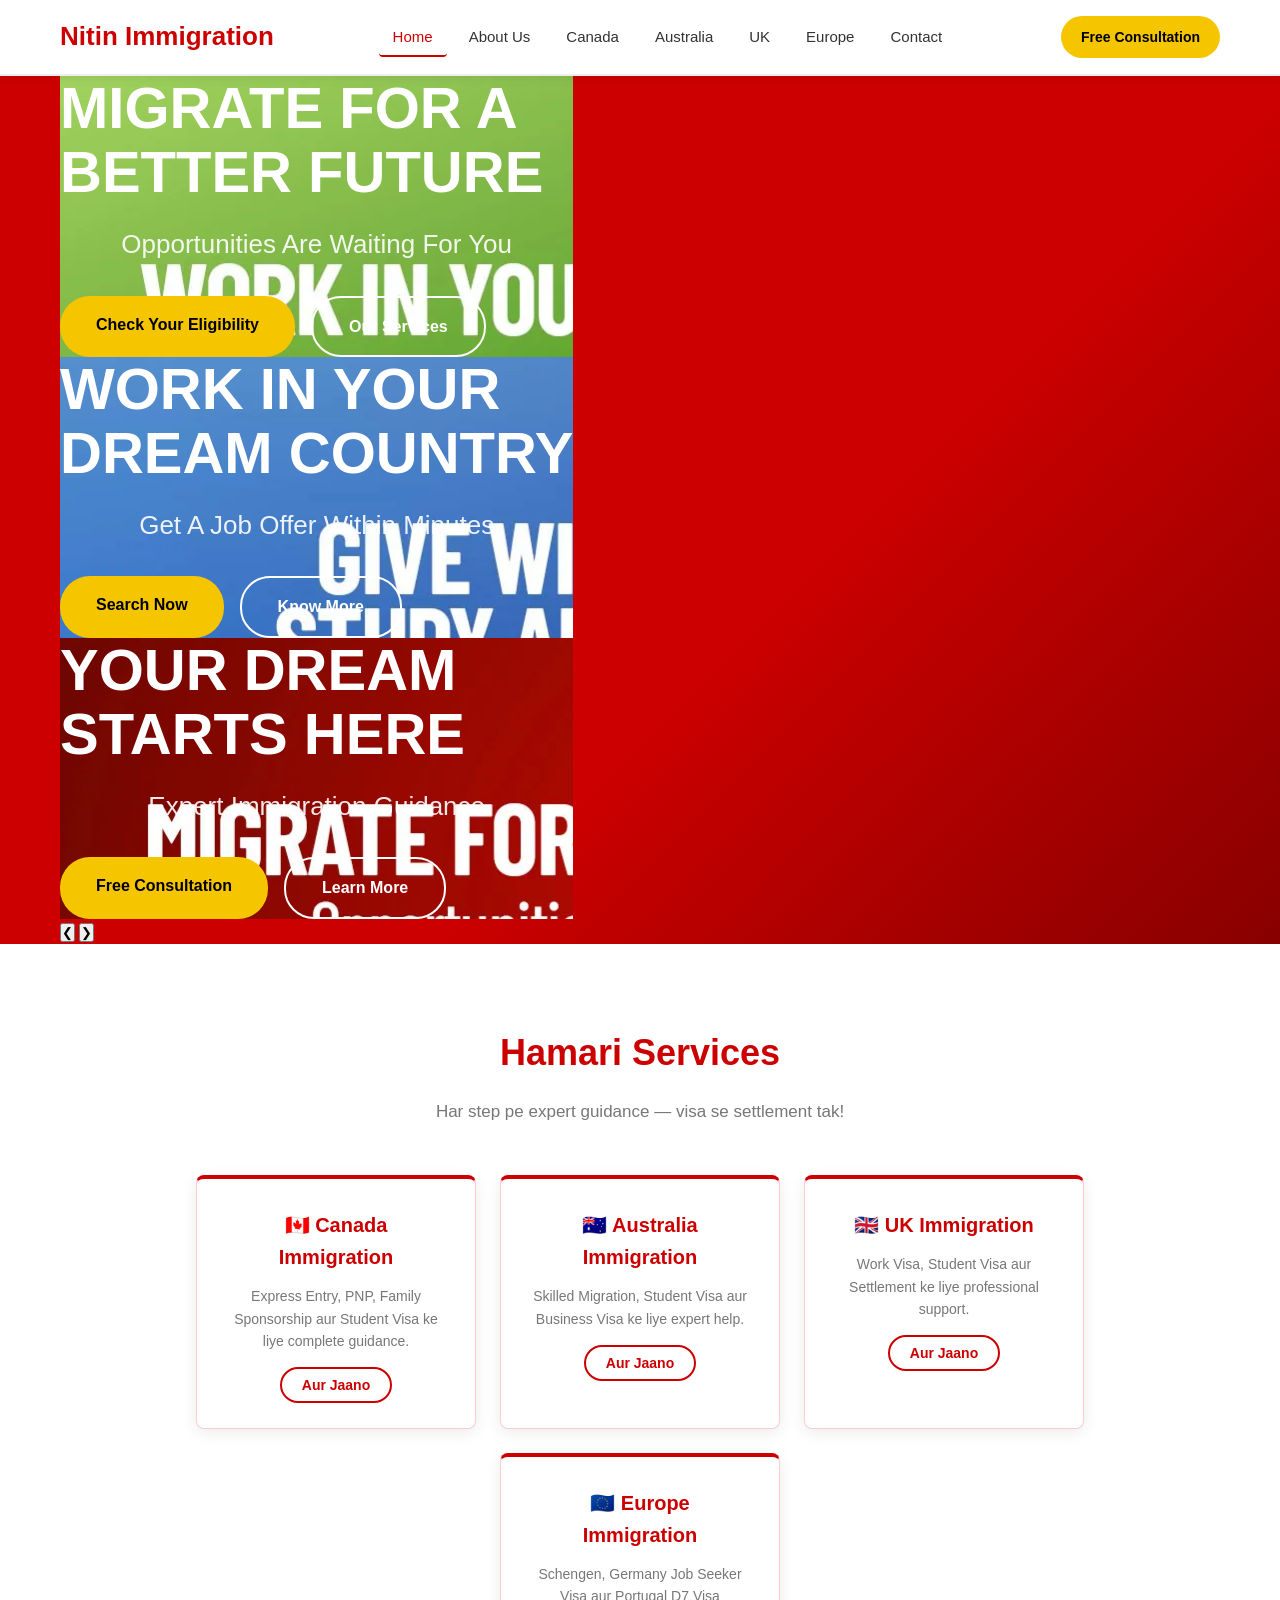
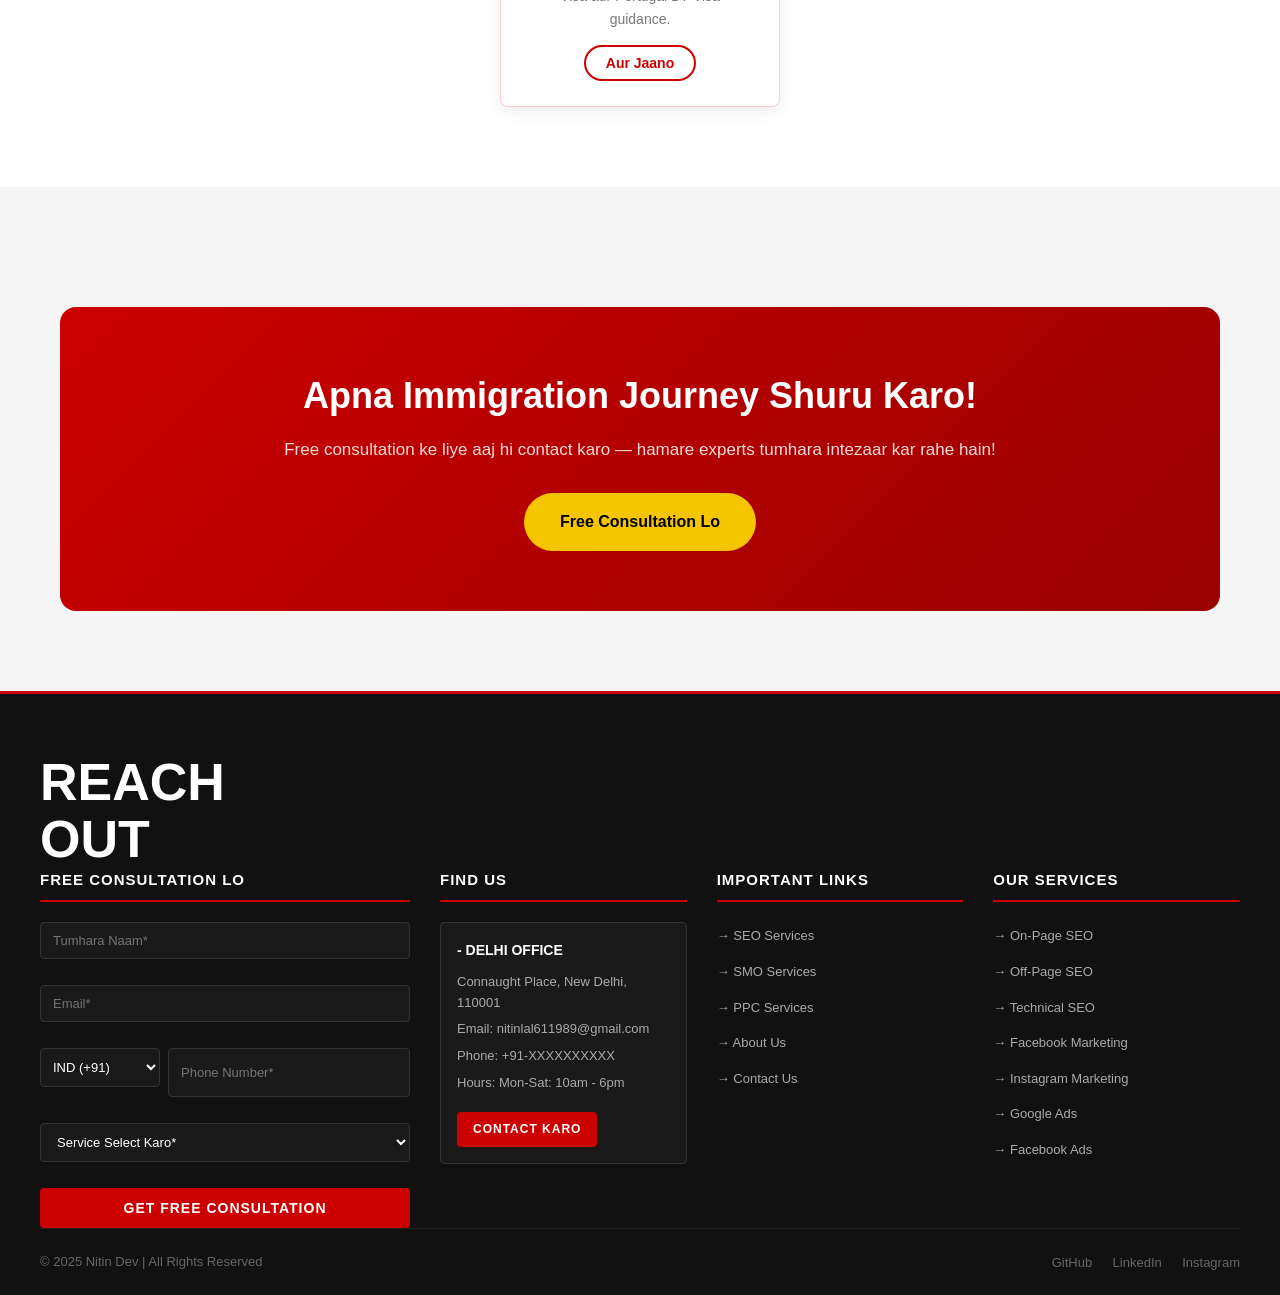
==== index.html @ 5f01f8e7 "Update index.html" ====
<!DOCTYPE html>
<html lang="en">
  <head>
    <meta charset="UTF-8">
    <meta name="viewport" content="width=device-width, initial-scale=1.0">
    <title>Nitin Immigration | Migrate For A Better Future</title>
    <link rel="stylesheet" href="style.css">
  </head>
  <body>

    <!-- header.js se aayega -->

    <!-- ===== SLIDER SECTION ===== -->
<section id="home">
  <div class="slider">

    <!-- Slide 1 -->
    <div class="slide active" style="background-image: url('images/slider1.webp')">
      <div class="slide-overlay"></div>
      <div class="slide-content">
        <h1>Migrate For A<br>Better Future</h1>
        <h2>Opportunities Are Waiting For You</h2>
        <div class="hero-buttons">
          <a href="contact.html" class="btn-primary">Check Your Eligibility</a>
          <a href="about.html" class="btn-secondary">Our Services</a>
        </div>
      </div>
    </div>

    <!-- Slide 2 -->
    <div class="slide" style="background-image: url('images/slider2.webp')">
      <div class="slide-overlay"></div>
      <div class="slide-content">
        <h1>Work In Your<br>Dream Country</h1>
        <h2>Get A Job Offer Within Minutes</h2>
        <div class="hero-buttons">
          <a href="contact.html" class="btn-primary">Search Now</a>
          <a href="about.html" class="btn-secondary">Know More</a>
        </div>
      </div>
    </div>

    <!-- Slide 3 -->
    <div class="slide" style="background-image: url('images/slider3.webp')">
      <div class="slide-overlay"></div>
      <div class="slide-content">
        <h1>Your Dream<br>Starts Here</h1>
        <h2>Expert Immigration Guidance</h2>
        <div class="hero-buttons">
          <a href="contact.html" class="btn-primary">Free Consultation</a>
          <a href="about.html" class="btn-secondary">Learn More</a>
        </div>
      </div>
    </div>

    <!-- Arrows -->
    <button class="slider-arrow prev" id="prevBtn">&#10094;</button>
    <button class="slider-arrow next" id="nextBtn">&#10095;</button>

    <!-- Dots -->
    <div class="slider-dots">
      <span class="dot active" onclick="goToSlide(0)"></span>
      <span class="dot" onclick="goToSlide(1)"></span>
      <span class="dot" onclick="goToSlide(2)"></span>
    </div>

  </div>
</section>

    <!-- ===== SERVICES SECTION ===== -->
    <section id="services">
      <h2>Hamari Services</h2>
      <p class="section-subtitle">
        Har step pe expert guidance — visa se settlement tak!
      </p>
      <div class="services-grid">

        <div class="service-card">
          <h3>🇨🇦 Canada Immigration</h3>
          <p>Express Entry, PNP, Family Sponsorship
             aur Student Visa ke liye complete guidance.</p>
          <a href="canada.html">Aur Jaano</a>
        </div>

        <div class="service-card">
          <h3>🇦🇺 Australia Immigration</h3>
          <p>Skilled Migration, Student Visa aur
             Business Visa ke liye expert help.</p>
          <a href="australia.html">Aur Jaano</a>
        </div>

        <div class="service-card">
          <h3>🇬🇧 UK Immigration</h3>
          <p>Work Visa, Student Visa aur
             Settlement ke liye professional support.</p>
          <a href="uk.html">Aur Jaano</a>
        </div>

        <div class="service-card">
          <h3>🇪🇺 Europe Immigration</h3>
          <p>Schengen, Germany Job Seeker Visa
             aur Portugal D7 Visa guidance.</p>
          <a href="europe.html">Aur Jaano</a>
        </div>

      </div>
    </section>

    <!-- ===== WHY US SECTION ===== */
    <section id="why">
      <h2>Kyun Choose Karein Humein?</h2>
      <p class="section-subtitle">
        10+ saal ka experience — 5000+ successful cases
      </p>
      <div class="why-grid">

        <div class="why-card">
          <h3>⭐ 10+ Years Experience</h3>
          <p>Decade ka proven track record
             immigration consulting mein.</p>
        </div>

        <div class="why-card">
          <h3>✅ 95% Success Rate</h3>
          <p>Har 100 mein se 95 cases
             successfully approved!</p>
        </div>

        <div class="why-card">
          <h3>🌍 50+ Countries</h3>
          <p>Duniya ke 50+ countries mein
             hamara network hai.</p>
        </div>

        <div class="why-card">
          <h3>🤝 Free Consultation</h3>
          <p>Pehli consultation bilkul
             free — koi hidden charges nahi!</p>
        </div>

      </div>
    </section>

    <!-- ===== CTA SECTION ===== -->
    <section id="cta-home">
      <div class="cta-section">
        <h2>Apna Immigration Journey Shuru Karo!</h2>
        <p>Free consultation ke liye aaj hi contact karo —
           hamare experts tumhara intezaar kar rahe hain!</p>
        <a href="contact.html" class="btn-primary">
          Free Consultation Lo
        </a>
      </div>
    </section>

    <script src="header.js"></script>
    <script src="footer.js"></script>
    <script src="script.js"></script>
  </body>
</html>
---- style.css ----
/* ===== COLOR VARIABLES ===== */
:root {
  --primary: #cc0000;
  --primary-dark: #990000;
  --primary-light: #ff1a1a;
  --accent: #f5c500;
  --dark: #111111;
  --darker: #0a0a0a;
  --text-white: #ffffff;
  --text-grey: #777777;
  --text-dark: #222222;
}

/* ===== RESET & BASE ===== */
* {
  margin: 0;
  padding: 0;
  box-sizing: border-box;
}

body {
  font-family: 'Segoe UI', sans-serif;
  background-color: #f5f5f5;
  color: var(--text-dark);
  line-height: 1.6;
}

/* ===== HEADER ===== */
header {
  display: flex;
  justify-content: space-between;
  align-items: center;
  padding: 16px 60px;
  background-color: #ffffff;
  border-bottom: 2px solid #eeeeee;
  position: sticky;
  top: 0;
  z-index: 1000;
  box-shadow: 0 2px 10px rgba(0,0,0,0.08);
}

.logo {
  font-size: 26px;
  font-weight: bold;
  color: var(--primary);
  text-decoration: none;
}

nav {
  display: flex;
  align-items: center;
  gap: 8px;
}

nav a {
  color: #333333;
  text-decoration: none;
  padding: 8px 14px;
  font-size: 15px;
  font-weight: 500;
  border-radius: 4px;
  transition: all 0.3s;
}

nav a:hover {
  color: var(--primary);
  background-color: #fff5f5;
}

nav a.active {
  color: var(--primary);
  border-bottom: 2px solid var(--primary);
  padding-bottom: 6px;
}

/* ===== TOP BAR ===== */
.top-bar {
  background-color: var(--darker);
  padding: 8px 60px;
  display: flex;
  justify-content: space-between;
  align-items: center;
}

.top-bar-left {
  display: flex;
  align-items: center;
  gap: 8px;
}

.top-bar-left input {
  padding: 6px 14px;
  border-radius: 20px;
  border: none;
  font-size: 13px;
  width: 220px;
  outline: none;
}

.top-bar-right {
  display: flex;
  align-items: center;
  gap: 20px;
}

.top-bar-right a {
  color: #ffffff;
  text-decoration: none;
  font-size: 13px;
  font-weight: 500;
}

.top-bar-right a:hover {
  color: var(--accent);
}

.top-bar-btn {
  padding: 6px 16px;
  border-radius: 4px;
  font-size: 13px;
  font-weight: bold;
  text-decoration: none;
}

.top-bar-btn.green {
  background-color: #22aa44;
  color: #ffffff;
}

.top-bar-btn.yellow {
  background-color: var(--accent);
  color: #000000;
}

/* ===== HERO SECTION ===== */
#home {
  min-height: 92vh;
  display: flex;
  align-items: center;
  padding: 0 60px;
  background: linear-gradient(135deg, #cc0000 60%, #880000 100%);
  position: relative;
  overflow: hidden;
}

.hero-content {
  max-width: 600px;
  z-index: 2;
}

#home h1 {
  font-size: 58px;
  font-weight: 900;
  color: #ffffff;
  line-height: 1.1;
  margin-bottom: 20px;
  text-transform: uppercase;
}

#home h2 {
  font-size: 26px;
  color: #ffffff;
  opacity: 0.9;
  margin-bottom: 30px;
  font-weight: 400;
}

#home p {
  font-size: 17px;
  color: #ffffff;
  opacity: 0.85;
  max-width: 500px;
  margin-bottom: 40px;
}

.hero-buttons {
  display: flex;
  gap: 16px;
  flex-wrap: wrap;
}

.btn-primary {
  display: inline-block;
  padding: 16px 36px;
  background-color: var(--accent);
  color: #000000;
  border-radius: 30px;
  text-decoration: none;
  font-weight: bold;
  font-size: 16px;
  transition: all 0.3s;
  border: none;
  cursor: pointer;
}

.btn-primary:hover {
  background-color: #e6b800;
  transform: translateY(-2px);
}

.btn-secondary {
  display: inline-block;
  padding: 16px 36px;
  border: 2px solid #ffffff;
  color: #ffffff;
  border-radius: 30px;
  text-decoration: none;
  font-weight: bold;
  font-size: 16px;
  transition: all 0.3s;
}

.btn-secondary:hover {
  background-color: #ffffff;
  color: var(--primary);
}

/* ===== SECTIONS ===== */
section {
  padding: 80px 60px;
}

section h2 {
  font-size: 36px;
  margin-bottom: 16px;
  color: var(--primary);
  text-align: center;
  font-weight: 700;
}

section .section-subtitle {
  text-align: center;
  color: var(--text-grey);
  font-size: 17px;
  margin-bottom: 50px;
  max-width: 600px;
  margin-left: auto;
  margin-right: auto;
}

/* ===== SERVICES GRID ===== */
#services {
  background-color: #ffffff;
}

.services-grid {
  display: flex;
  gap: 24px;
  justify-content: center;
  flex-wrap: wrap;
  margin-top: 40px;
}

.service-card {
  background-color: #ffffff;
  border: 1px solid #ffcccc;
  border-top: 4px solid var(--primary);
  border-radius: 8px;
  padding: 30px;
  width: 280px;
  text-align: center;
  box-shadow: 0 4px 16px rgba(0,0,0,0.08);
  transition: all 0.3s;
}

.service-card:hover {
  transform: translateY(-6px);
  box-shadow: 0 8px 24px rgba(204,0,0,0.15);
}

.service-card h3 {
  color: var(--primary);
  font-size: 20px;
  margin-bottom: 12px;
}

.service-card p {
  color: var(--text-grey);
  margin-bottom: 20px;
  font-size: 14px;
}

.service-card a {
  color: var(--primary);
  text-decoration: none;
  border: 2px solid var(--primary);
  padding: 8px 20px;
  border-radius: 20px;
  font-size: 14px;
  font-weight: 600;
  transition: all 0.3s;
}

.service-card a:hover {
  background-color: var(--primary);
  color: #ffffff;
}

/* ===== WHY GRID ===== */
#why {
  background-color: #f9f9f9;
  text-align: center;
}

.why-grid {
  display: flex;
  gap: 24px;
  justify-content: center;
  flex-wrap: wrap;
  margin-top: 40px;
}

.why-card {
  background-color: #ffffff;
  border-radius: 12px;
  padding: 30px;
  width: 260px;
  box-shadow: 0 4px 16px rgba(0,0,0,0.08);
  border-top: 4px solid var(--primary);
  transition: all 0.3s;
}

.why-card:hover {
  transform: translateY(-4px);
}

.why-card h3 {
  color: var(--primary);
  margin-bottom: 10px;
  font-size: 18px;
}

.why-card p {
  color: var(--text-grey);
  font-size: 14px;
}

/* ===== PAGE HERO ===== */
.page-hero {
  min-height: 35vh;
  display: flex;
  flex-direction: column;
  justify-content: center;
  align-items: center;
  text-align: center;
  padding: 60px 20px;
  background: linear-gradient(135deg, #cc0000, #880000);
}

.page-hero h1 {
  font-size: 48px;
  font-weight: 900;
  margin-bottom: 16px;
  color: #ffffff;
  text-transform: uppercase;
}

.page-hero p {
  font-size: 20px;
  color: var(--accent);
  font-weight: 500;
}

/* ===== SERVICE DETAIL PAGES ===== */
.service-detail {
  max-width: 1100px;
  margin: 0 auto;
  padding: 60px 30px;
}

.service-intro {
  text-align: center;
  margin-bottom: 60px;
}

.service-intro h2 {
  font-size: 32px;
  color: var(--primary);
  margin-bottom: 16px;
}

.service-intro p {
  color: #555555;
  font-size: 17px;
  max-width: 700px;
  margin: 0 auto 12px;
}

/* ===== FEATURES GRID ===== */
.service-features {
  margin-bottom: 60px;
}

.service-features h2 {
  font-size: 32px;
  color: var(--primary);
  text-align: center;
  margin-bottom: 30px;
}

.features-grid {
  display: flex;
  gap: 20px;
  flex-wrap: wrap;
  justify-content: center;
}

.feature-card {
  background-color: #ffffff;
  border: 1px solid #ffcccc;
  border-top: 3px solid var(--primary);
  border-radius: 8px;
  padding: 24px;
  width: 240px;
  text-align: center;
  box-shadow: 0 2px 10px rgba(0,0,0,0.06);
  transition: all 0.3s;
}

.feature-card:hover {
  transform: translateY(-4px);
  box-shadow: 0 6px 20px rgba(204,0,0,0.12);
}

.feature-card h3 {
  color: var(--primary);
  margin-bottom: 10px;
  font-size: 16px;
}

.feature-card p {
  color: var(--text-grey);
  font-size: 14px;
}

/* ===== PROCESS STEPS ===== */
.process {
  margin-bottom: 60px;
  text-align: center;
}

.process h2 {
  font-size: 32px;
  color: var(--primary);
  margin-bottom: 30px;
}

.steps {
  display: flex;
  gap: 20px;
  justify-content: center;
  flex-wrap: wrap;
}

.step {
  background-color: #ffffff;
  border-radius: 12px;
  padding: 24px;
  width: 200px;
  text-align: center;
  box-shadow: 0 2px 10px rgba(0,0,0,0.06);
}

.step span {
  font-size: 36px;
  color: var(--primary);
  display: block;
  margin-bottom: 12px;
  font-weight: 900;
}

.step h3 {
  color: var(--text-dark);
  margin-bottom: 8px;
  font-size: 16px;
}

.step p {
  color: var(--text-grey);
  font-size: 13px;
}

/* ===== CTA SECTION ===== */
.cta-section {
  text-align: center;
  background: linear-gradient(135deg, var(--primary), var(--primary-dark));
  border-radius: 16px;
  padding: 60px 50px;
  margin-top: 40px;
}

.cta-section h2 {
  font-size: 36px;
  color: #ffffff;
  margin-bottom: 12px;
}

.cta-section p {
  color: rgba(255,255,255,0.85);
  margin-bottom: 30px;
  font-size: 17px;
}

/* ===== ABOUT PAGE ===== */
.about-detail {
  display: flex;
  gap: 60px;
  max-width: 1000px;
  margin: 0 auto;
  padding: 60px 30px;
  flex-wrap: wrap;
}

.about-content h2,
.about-skills h2 {
  font-size: 28px;
  color: var(--primary);
  margin-bottom: 16px;
}

.about-content p {
  color: #555555;
  font-size: 16px;
  margin-bottom: 12px;
  line-height: 1.8;
}

.about-skills ul {
  list-style: none;
  display: flex;
  flex-direction: column;
  gap: 12px;
}

.about-skills ul li {
  background-color: #fff5f5;
  color: var(--primary);
  padding: 12px 20px;
  border-radius: 8px;
  border: 1px solid #ffcccc;
  font-weight: 500;
}

/* ===== CONTACT PAGE ===== */
.contact-section {
  display: flex;
  gap: 60px;
  max-width: 1000px;
  margin: 0 auto;
  padding: 60px 30px;
  flex-wrap: wrap;
}

.contact-info h2,
.contact-form h2 {
  font-size: 28px;
  color: var(--primary);
  margin-bottom: 24px;
}

.info-card {
  background-color: #fff5f5;
  border-radius: 10px;
  padding: 16px 20px;
  margin-bottom: 16px;
  border: 1px solid #ffcccc;
}

.info-card h3 {
  color: var(--primary);
  margin-bottom: 6px;
}

.info-card p {
  color: #555555;
}

.social-links {
  margin-top: 20px;
}

.social-links h3 {
  color: var(--text-dark);
  margin-bottom: 12px;
}

.social-links a {
  display: inline-block;
  color: var(--primary);
  border: 1px solid var(--primary);
  padding: 8px 20px;
  border-radius: 6px;
  text-decoration: none;
  margin-right: 10px;
  margin-bottom: 10px;
  transition: all 0.3s;
}

.social-links a:hover {
  background-color: var(--primary);
  color: #ffffff;
}

/* ===== FORMS ===== */
form {
  display: flex;
  flex-direction: column;
  max-width: 500px;
  margin: 0 auto;
  gap: 16px;
}

form input,
form textarea {
  padding: 14px;
  border-radius: 8px;
  border: 1px solid #dddddd;
  background-color: #ffffff;
  color: #333333;
  font-size: 15px;
  outline: none;
  transition: border 0.3s;
}

form input:focus,
form textarea:focus {
  border-color: var(--primary);
}

form textarea {
  height: 120px;
  resize: vertical;
}

form button {
  padding: 14px;
  background-color: var(--primary);
  color: #ffffff;
  border: none;
  border-radius: 8px;
  font-size: 16px;
  font-weight: bold;
  cursor: pointer;
  transition: background 0.3s;
}

form button:hover {
  background-color: var(--primary-dark);
}

.form-group {
  display: flex;
  flex-direction: column;
  gap: 6px;
  margin-bottom: 20px;
}

.form-group label {
  color: var(--text-dark);
  font-size: 14px;
  font-weight: 500;
}

.form-group select {
  padding: 14px;
  border-radius: 8px;
  border: 1px solid #dddddd;
  background-color: #ffffff;
  color: #333333;
  font-size: 15px;
}

.error {
  color: var(--primary);
  font-size: 13px;
}

.success-msg {
  display: none;
  background-color: #e8f5e9;
  color: #2e7d32;
  padding: 14px;
  border-radius: 8px;
  text-align: center;
  margin-top: 16px;
}

/* ===== FOOTER ===== */
.main-footer {
  background-color: #111111;
  border-top: 3px solid var(--primary);
  padding: 60px 40px 0;
}

.footer-top {
  display: flex;
  gap: 40px;
  max-width: 1300px;
  margin: 0 auto;
  padding-bottom: 40px;
}

.footer-reach {
  min-width: 180px;
  display: flex;
  align-items: center;
}

.footer-reach h2 {
  font-size: 52px;
  font-weight: 900;
  color: #ffffff;
  line-height: 1.1;
  text-transform: uppercase;
}

.footer-grid {
  display: flex;
  gap: 30px;
  flex-wrap: wrap;
  flex: 1;
}

.footer-col h3 {
  color: #ffffff;
  font-size: 15px;
  font-weight: 600;
  margin-bottom: 20px;
  text-transform: uppercase;
  letter-spacing: 1px;
  border-bottom: 2px solid var(--primary);
  padding-bottom: 8px;
}

/* Footer Form */
.footer-form {
  flex: 1.5;
  min-width: 260px;
}

.footer-form input,
.footer-form select {
  width: 100%;
  padding: 10px 12px;
  margin-bottom: 10px;
  background-color: #1a1a1a;
  border: 1px solid #333;
  color: #ffffff;
  border-radius: 4px;
  font-size: 13px;
  outline: none;
}

.footer-form input:focus,
.footer-form select:focus {
  border-color: var(--primary);
}

.footer-form button {
  width: 100%;
  padding: 12px;
  background-color: var(--primary);
  color: #ffffff;
  border: none;
  border-radius: 4px;
  font-size: 14px;
  font-weight: bold;
  cursor: pointer;
  letter-spacing: 1px;
  transition: background 0.3s;
}

.footer-form button:hover {
  background-color: var(--primary-light);
}

/* Phone Group */
.phone-group {
  display: flex;
  gap: 8px;
  margin-bottom: 10px;
}

.phone-group .country-code {
  width: 120px;
  padding: 10px 8px;
  background-color: #1a1a1a;
  border: 1px solid #333;
  color: #ffffff;
  border-radius: 4px;
  font-size: 13px;
}

.phone-group input {
  flex: 1;
  margin-bottom: 0 !important;
}

/* Find Us */
.footer-find {
  flex: 1;
  min-width: 200px;
}

.city-select select {
  width: 100%;
  padding: 8px;
  background-color: #1a1a1a;
  border: 1px solid #333;
  color: #ffffff;
  border-radius: 4px;
  margin-bottom: 12px;
  font-size: 13px;
}

.office-card {
  background-color: #1a1a1a;
  border: 1px solid #333;
  padding: 16px;
  border-radius: 4px;
}

.office-card h4 {
  color: #ffffff;
  margin-bottom: 10px;
  font-size: 14px;
  font-weight: 600;
}

.office-card p {
  color: #aaaaaa;
  font-size: 13px;
  margin-bottom: 6px;
  line-height: 1.6;
}

.schedule-btn {
  display: inline-block;
  margin-top: 12px;
  padding: 8px 16px;
  background-color: var(--primary);
  color: #ffffff;
  text-decoration: none;
  font-size: 12px;
  font-weight: bold;
  border-radius: 4px;
  letter-spacing: 1px;
  transition: background 0.3s;
}

.schedule-btn:hover {
  background-color: var(--primary-light);
}

/* Footer Links */
.footer-links {
  flex: 1;
  min-width: 160px;
}

.footer-links ul {
  list-style: none;
  padding: 0;
}

.footer-links ul li {
  margin-bottom: 10px;
}

.footer-links ul li a {
  color: #aaaaaa;
  text-decoration: none;
  font-size: 13px;
  transition: color 0.3s;
}

.footer-links ul li a:hover {
  color: var(--primary);
  padding-left: 4px;
}

/* Footer Bottom */
.footer-bottom {
  display: flex;
  justify-content: space-between;
  align-items: center;
  padding: 20px 0;
  border-top: 1px solid #222;
  max-width: 1300px;
  margin: 0 auto;
  flex-wrap: wrap;
  gap: 12px;
}

.footer-bottom p {
  color: #666666;
  font-size: 13px;
}

.social-icons a {
  color: #666666;
  text-decoration: none;
  margin-left: 16px;
  font-size: 13px;
  transition: color 0.3s;
}

.social-icons a:hover {
  color: var(--primary);
}
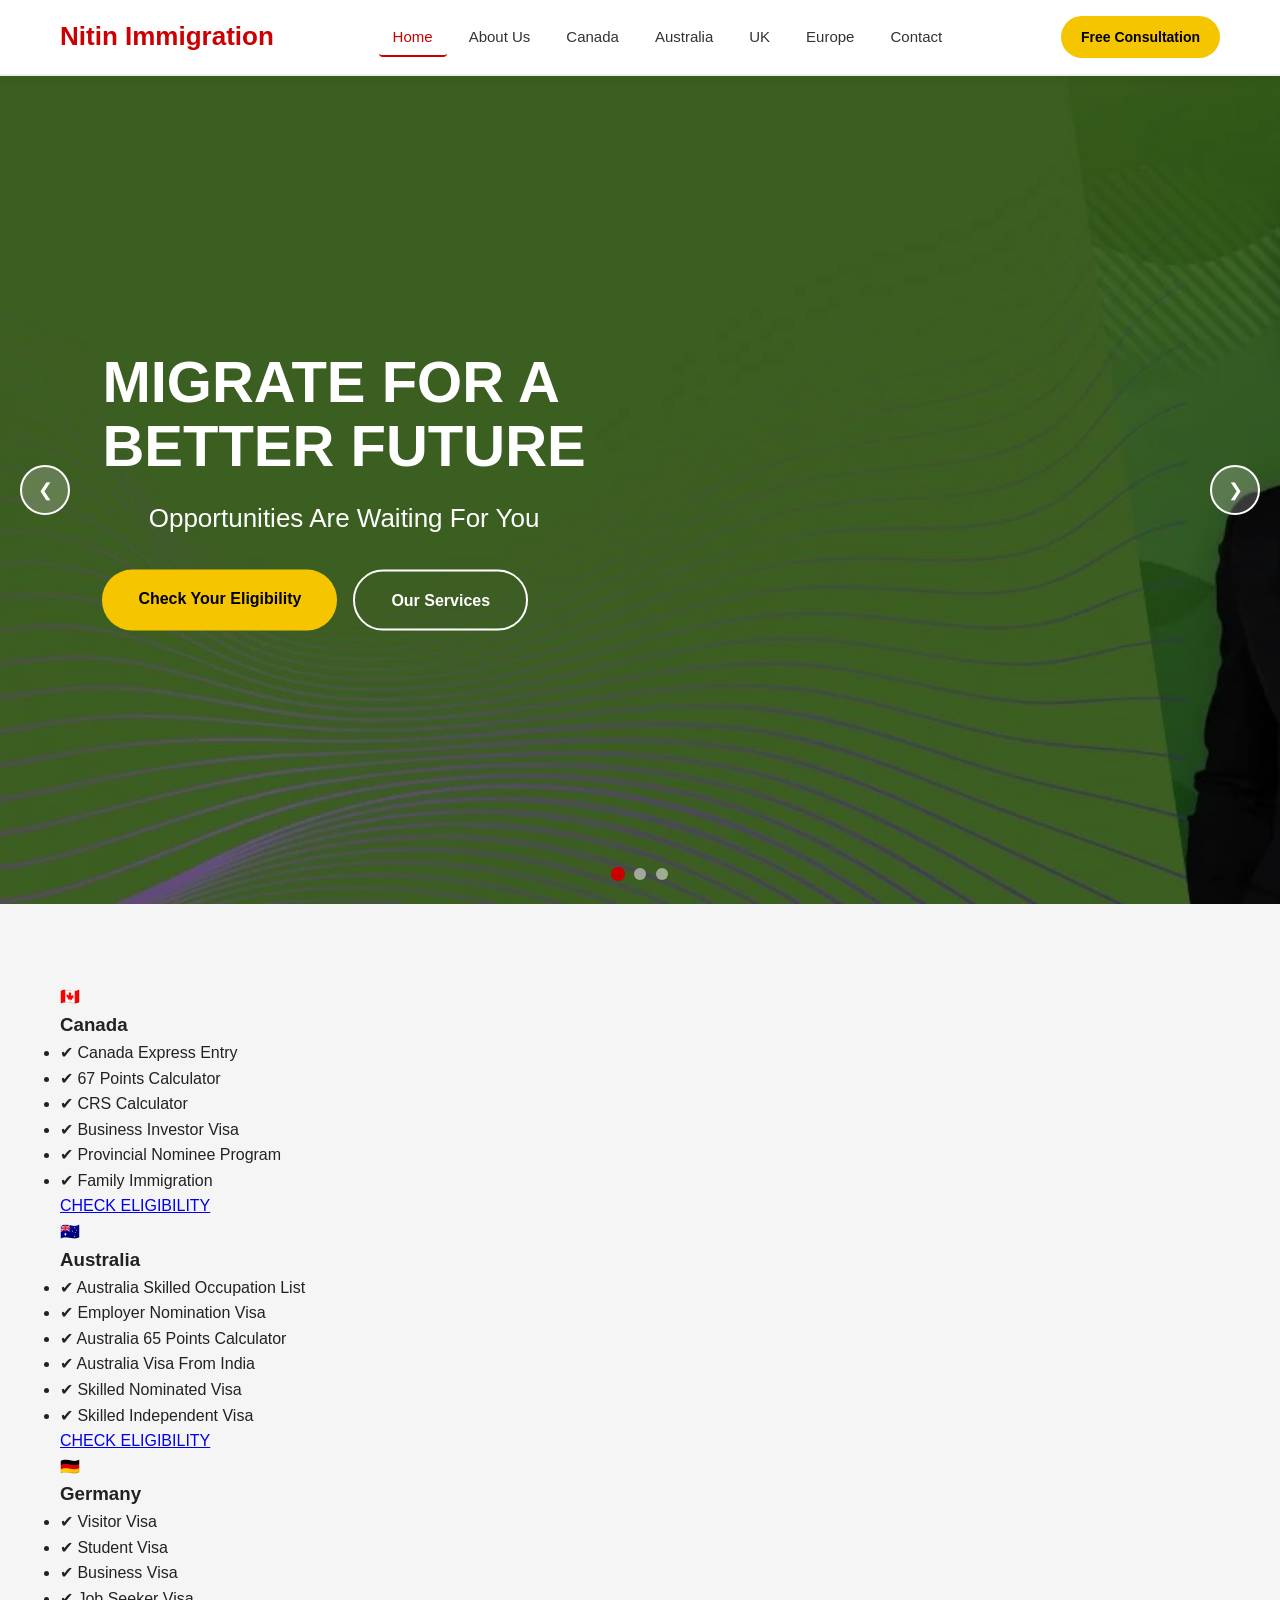
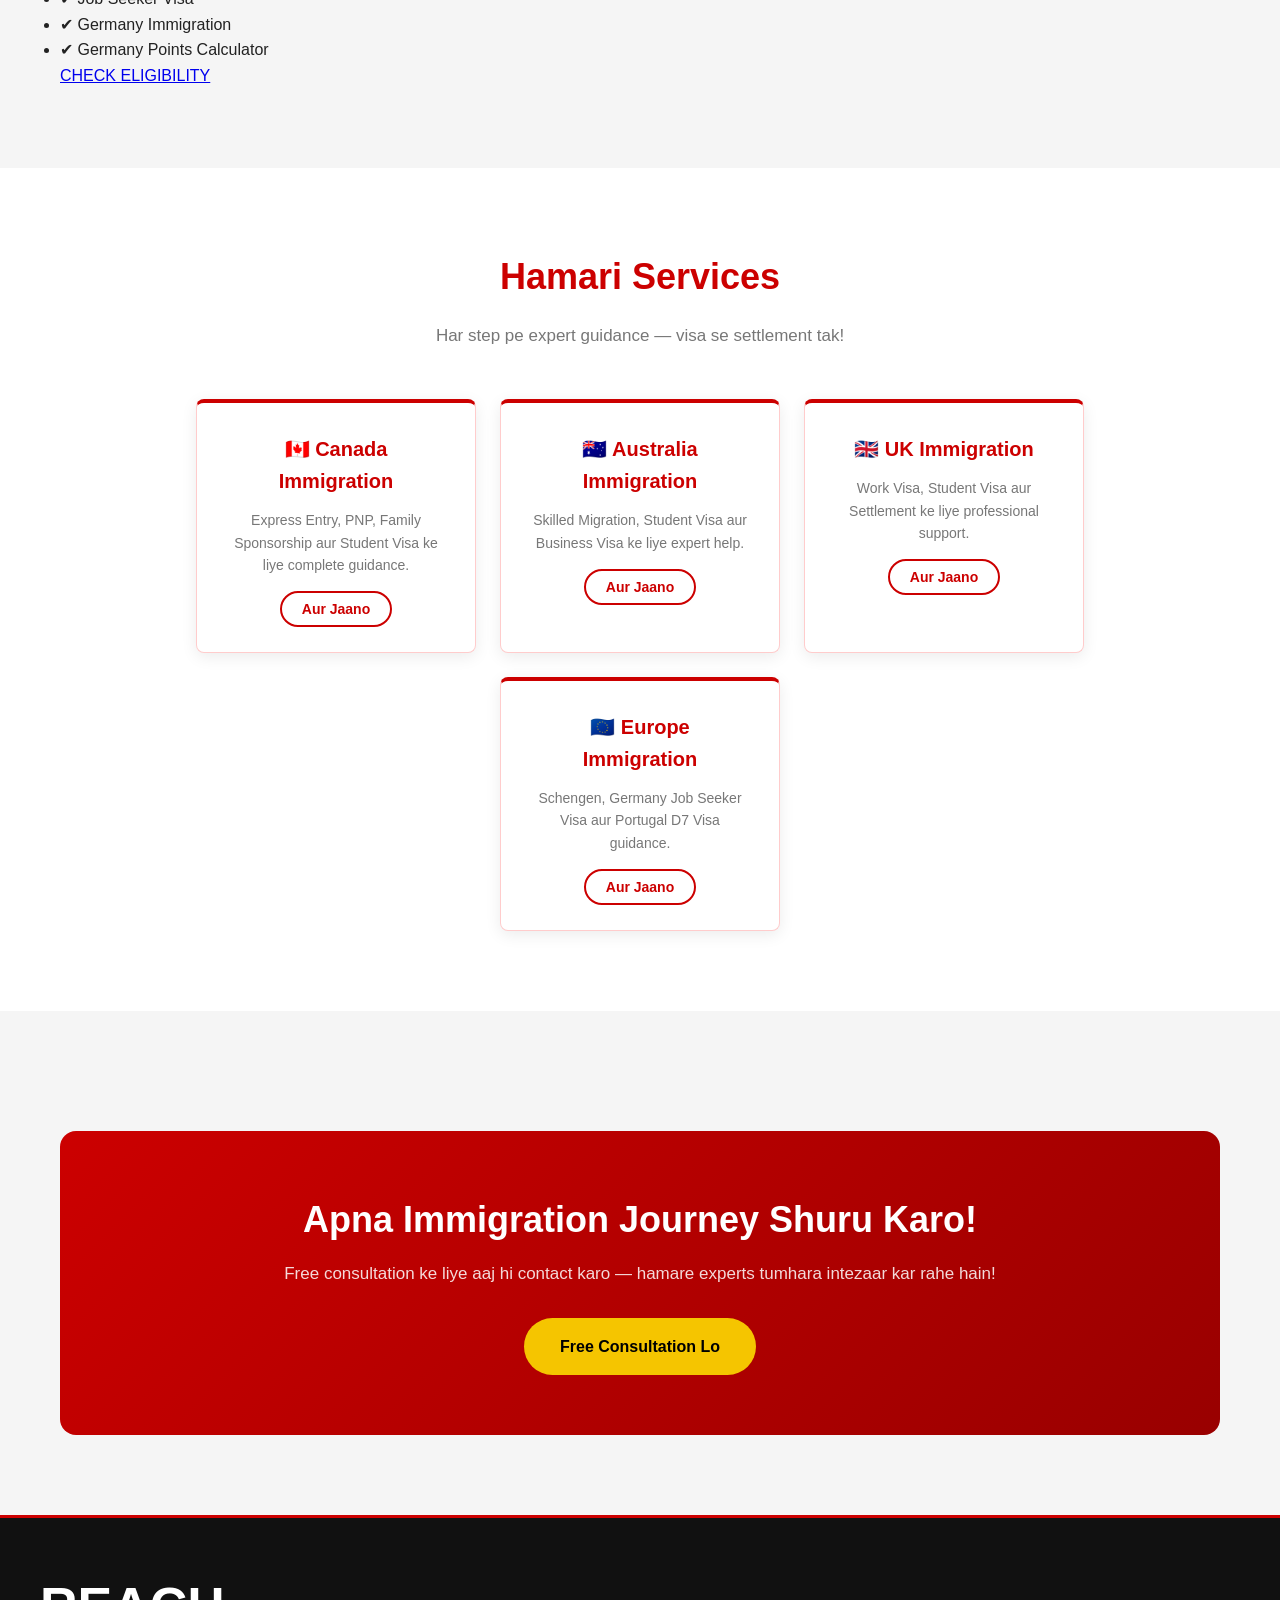
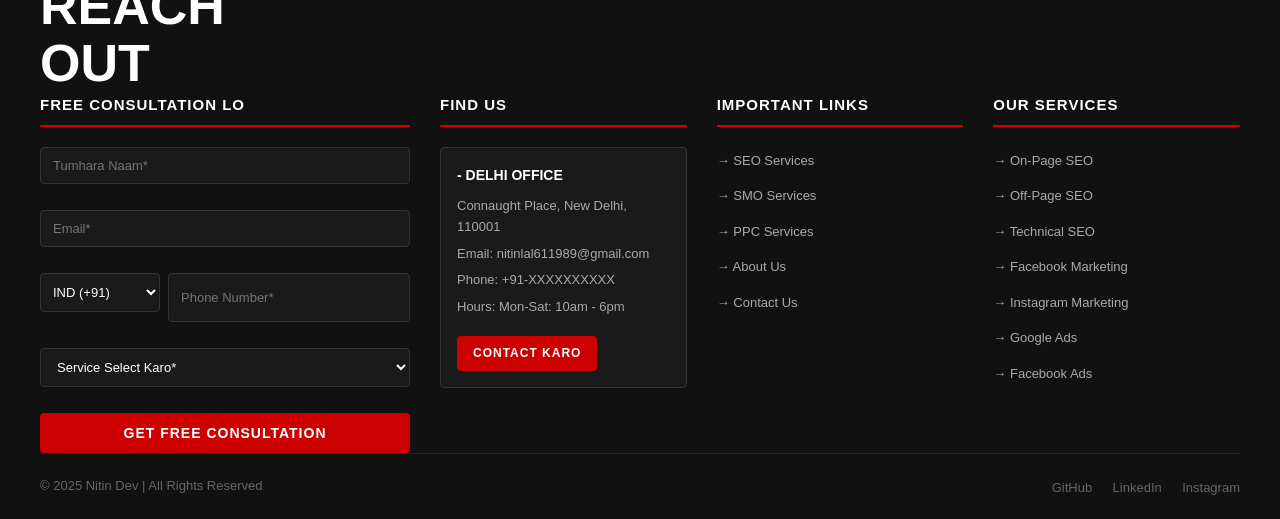
==== commit 7166bf4e: "Update index.html" ====
--- a/index.html
+++ b/index.html
@@ -66,7 +66,57 @@
 
   </div>
 </section>
-
+<!-- ===== COUNTRY CARDS ===== -->
+<section id="countries">
+  <div class="country-cards">
+
+    <!-- Canada -->
+    <div class="country-card">
+      <div class="country-flag">🇨🇦</div>
+      <h3>Canada</h3>
+      <ul>
+        <li>✔ Canada Express Entry</li>
+        <li>✔ 67 Points Calculator</li>
+        <li>✔ CRS Calculator</li>
+        <li>✔ Business Investor Visa</li>
+        <li>✔ Provincial Nominee Program</li>
+        <li>✔ Family Immigration</li>
+      </ul>
+      <a href="canada.html" class="check-btn">CHECK ELIGIBILITY</a>
+    </div>
+
+    <!-- Australia -->
+    <div class="country-card">
+      <div class="country-flag">🇦🇺</div>
+      <h3>Australia</h3>
+      <ul>
+        <li>✔ Australia Skilled Occupation List</li>
+        <li>✔ Employer Nomination Visa</li>
+        <li>✔ Australia 65 Points Calculator</li>
+        <li>✔ Australia Visa From India</li>
+        <li>✔ Skilled Nominated Visa</li>
+        <li>✔ Skilled Independent Visa</li>
+      </ul>
+      <a href="australia.html" class="check-btn">CHECK ELIGIBILITY</a>
+    </div>
+
+    <!-- Germany -->
+    <div class="country-card">
+      <div class="country-flag">🇩🇪</div>
+      <h3>Germany</h3>
+      <ul>
+        <li>✔ Visitor Visa</li>
+        <li>✔ Student Visa</li>
+        <li>✔ Business Visa</li>
+        <li>✔ Job Seeker Visa</li>
+        <li>✔ Germany Immigration</li>
+        <li>✔ Germany Points Calculator</li>
+      </ul>
+      <a href="europe.html" class="check-btn">CHECK ELIGIBILITY</a>
+    </div>
+
+  </div>
+</section>
     <!-- ===== SERVICES SECTION ===== -->
     <section id="services">
       <h2>Hamari Services</h2>
--- a/style.css
+++ b/style.css
@@ -132,47 +132,6 @@
   color: #000000;
 }
 
-/* ===== HERO SECTION ===== */
-#home {
-  min-height: 92vh;
-  display: flex;
-  align-items: center;
-  padding: 0 60px;
-  background: linear-gradient(135deg, #cc0000 60%, #880000 100%);
-  position: relative;
-  overflow: hidden;
-}
-
-.hero-content {
-  max-width: 600px;
-  z-index: 2;
-}
-
-#home h1 {
-  font-size: 58px;
-  font-weight: 900;
-  color: #ffffff;
-  line-height: 1.1;
-  margin-bottom: 20px;
-  text-transform: uppercase;
-}
-
-#home h2 {
-  font-size: 26px;
-  color: #ffffff;
-  opacity: 0.9;
-  margin-bottom: 30px;
-  font-weight: 400;
-}
-
-#home p {
-  font-size: 17px;
-  color: #ffffff;
-  opacity: 0.85;
-  max-width: 500px;
-  margin-bottom: 40px;
-}
-
 .hero-buttons {
   display: flex;
   gap: 16px;
@@ -908,3 +867,118 @@
 .social-icons a:hover {
   color: var(--primary);
 }
+/* ===== SLIDER ===== */
+#home {
+  padding: 0;
+  margin: 0;
+}
+
+.slider {
+  position: relative;
+  width: 100%;
+  height: 92vh;
+  overflow: hidden;
+}
+
+.slide {
+  position: absolute;
+  top: 0;
+  left: 0;
+  width: 100%;
+  height: 100%;
+  background-size: cover;
+  background-position: center;
+  background-repeat: no-repeat;
+  opacity: 0;
+  transition: opacity 0.8s ease-in-out;
+  z-index: 1;
+}
+
+.slide.active {
+  opacity: 1;
+  z-index: 2;
+}
+
+.slide-overlay {
+  position: absolute;
+  top: 0;
+  left: 0;
+  width: 100%;
+  height: 100%;
+  background: rgba(0, 0, 0, 0.45);
+}
+
+.slide-content {
+  position: absolute;
+  top: 50%;
+  left: 8%;
+  transform: translateY(-50%);
+  z-index: 2;
+  max-width: 650px;
+}
+
+.slide-content h1 {
+  font-size: 58px;
+  font-weight: 900;
+  color: #ffffff;
+  line-height: 1.1;
+  margin-bottom: 20px;
+  text-transform: uppercase;
+}
+
+.slide-content h2 {
+  font-size: 26px;
+  color: #ffffff;
+  margin-bottom: 30px;
+  font-weight: 400;
+}
+
+/* Arrows */
+.slider-arrow {
+  position: absolute;
+  top: 50%;
+  transform: translateY(-50%);
+  background: rgba(255,255,255,0.2);
+  color: #ffffff;
+  border: 2px solid #ffffff;
+  width: 50px;
+  height: 50px;
+  border-radius: 50%;
+  font-size: 18px;
+  cursor: pointer;
+  z-index: 10;
+  transition: all 0.3s;
+}
+
+.slider-arrow:hover {
+  background: var(--primary);
+  border-color: var(--primary);
+}
+
+.slider-arrow.prev { left: 20px; }
+.slider-arrow.next { right: 20px; }
+
+/* Dots */
+.slider-dots {
+  position: absolute;
+  bottom: 24px;
+  left: 50%;
+  transform: translateX(-50%);
+  display: flex;
+  gap: 10px;
+  z-index: 10;
+}
+
+.dot {
+  width: 12px;
+  height: 12px;
+  border-radius: 50%;
+  background: rgba(255,255,255,0.5);
+  cursor: pointer;
+  transition: all 0.3s;
+}
+
+.dot.active {
+  background: var(--primary);
+  transform: scale(1.2);
+}
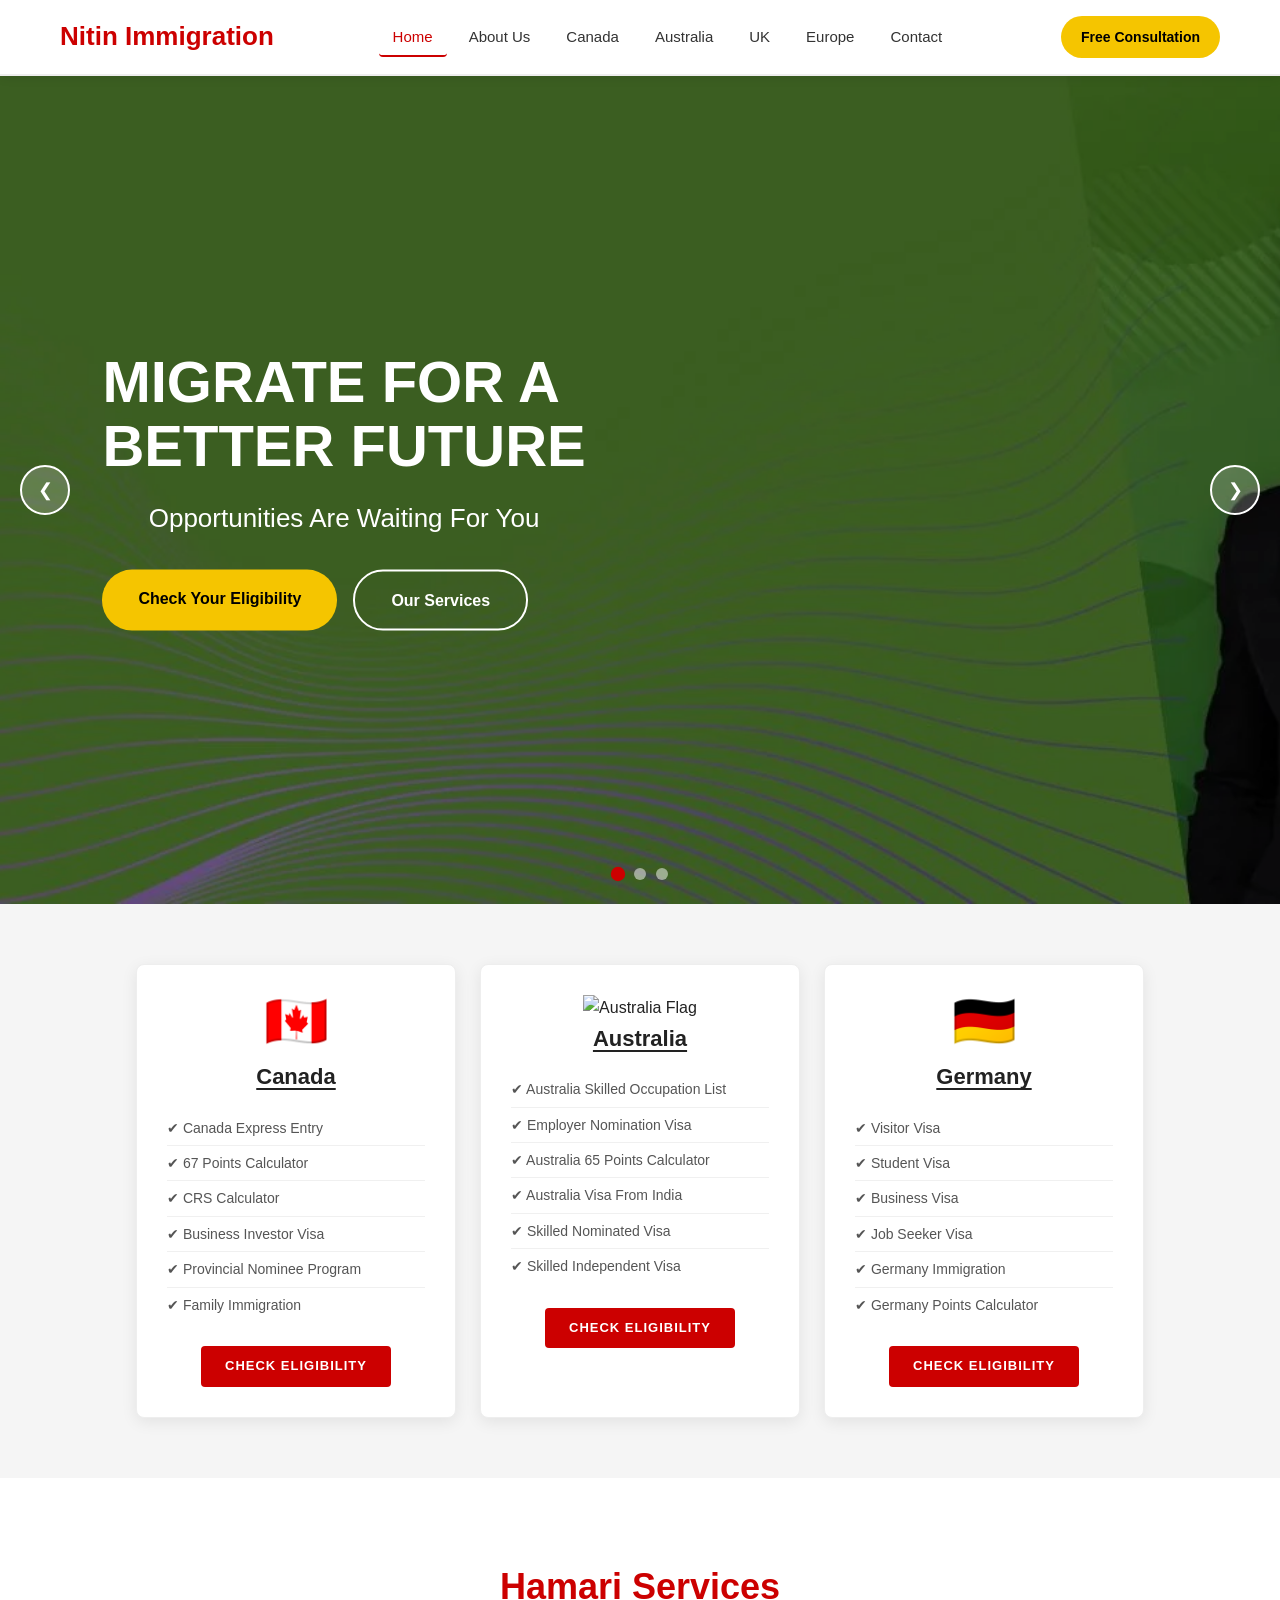
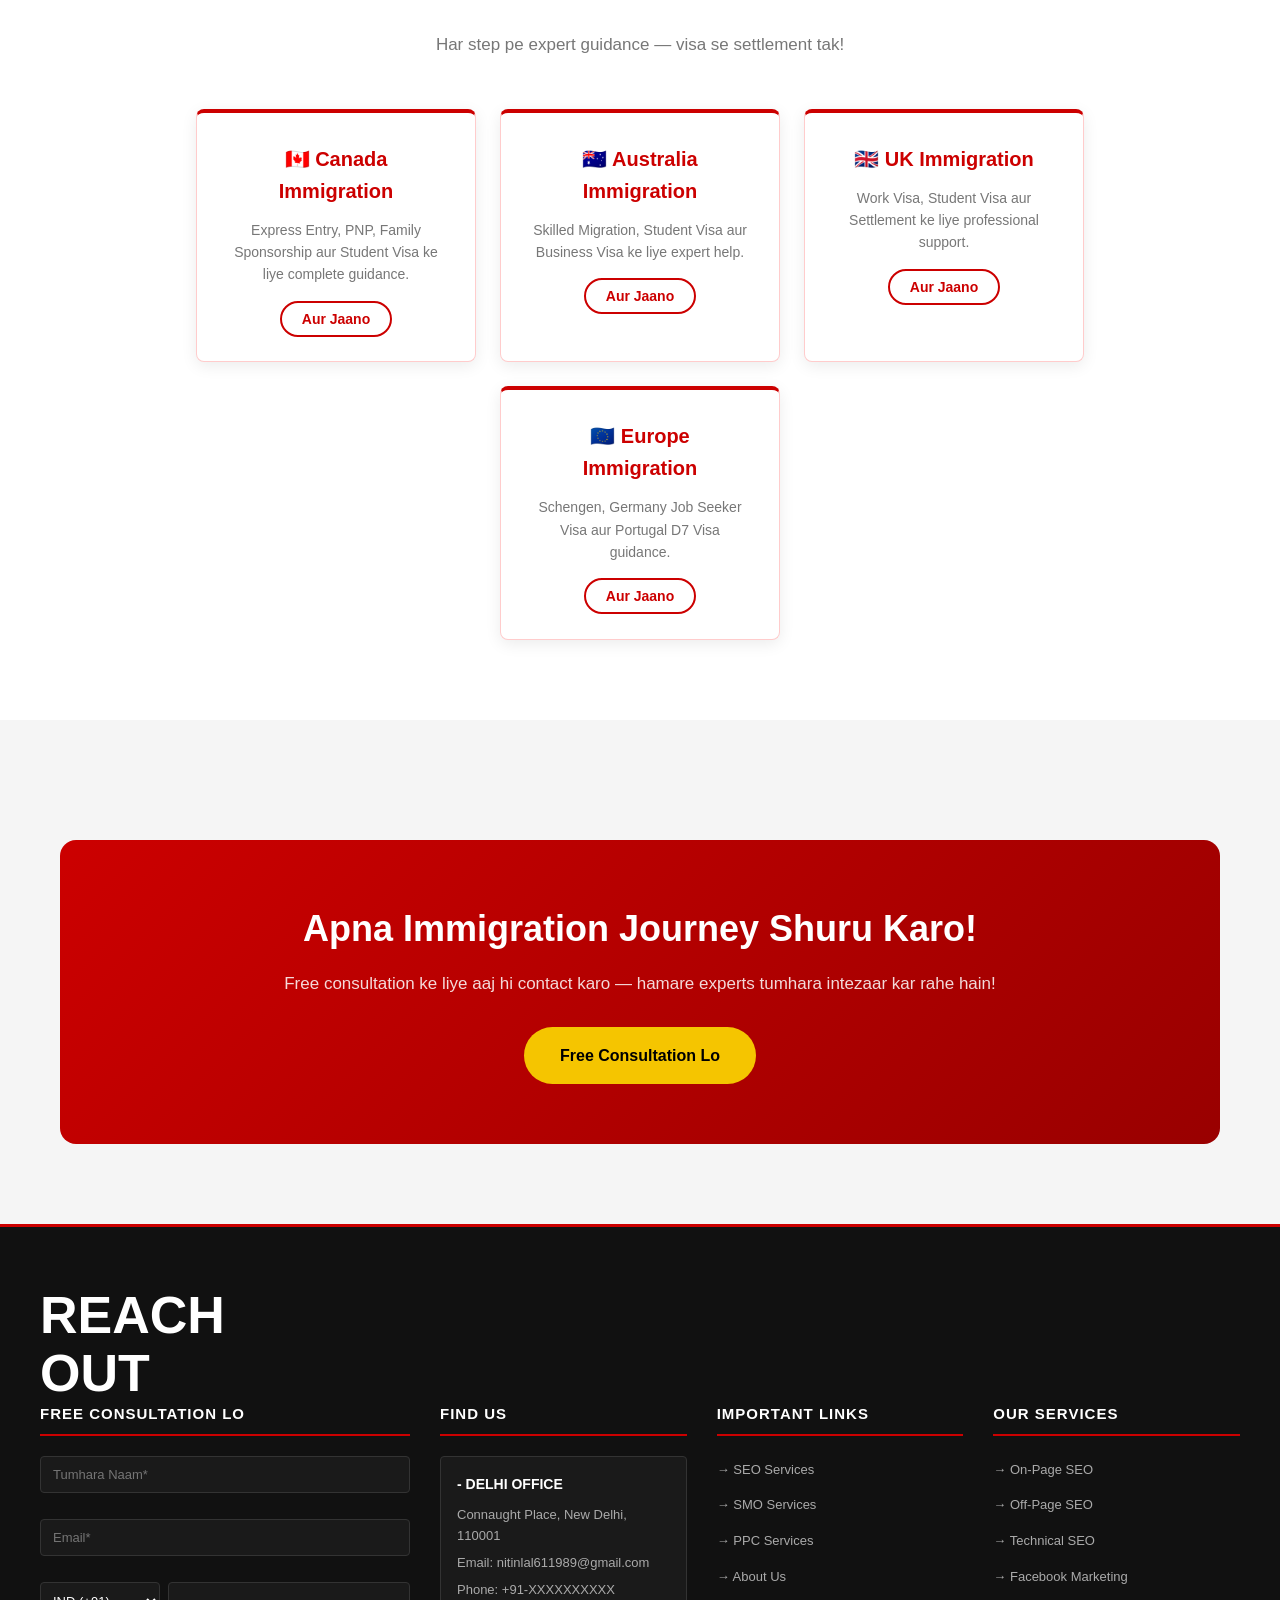
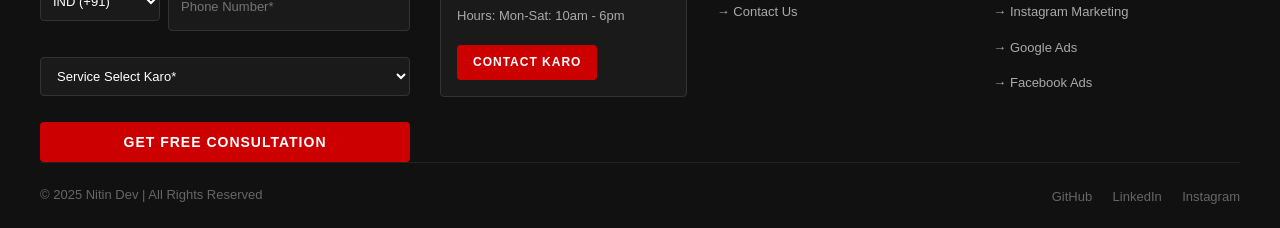
==== commit 05693af2: "Update Australia flag representation in index.html Replaced flag emoji with an image for Australia." ====
--- a/index.html
+++ b/index.html
@@ -87,7 +87,9 @@
 
     <!-- Australia -->
     <div class="country-card">
-      <div class="country-flag">🇦🇺</div>
+      <img src="images/au.webp" 
+     alt="Australia Flag" 
+     class="country-flag-img">
       <h3>Australia</h3>
       <ul>
         <li>✔ Australia Skilled Occupation List</li>
--- a/style.css
+++ b/style.css
@@ -982,3 +982,86 @@
   background: var(--primary);
   transform: scale(1.2);
 }
+
+/* ===== COUNTRY CARDS ===== */
+#countries {
+  background-color: #f5f5f5;
+  padding: 60px 40px;
+}
+
+.country-cards {
+  display: flex;
+  gap: 24px;
+  justify-content: center;
+  flex-wrap: wrap;
+  max-width: 1100px;
+  margin: 0 auto;
+}
+
+.country-card {
+  background-color: #ffffff;
+  border: 1px solid #eeeeee;
+  border-radius: 8px;
+  padding: 30px;
+  width: 320px;
+  box-shadow: 0 4px 16px rgba(0,0,0,0.08);
+  transition: all 0.3s;
+  text-align: center;
+}
+
+.country-card:hover {
+  transform: translateY(-6px);
+  box-shadow: 0 8px 24px rgba(0,0,0,0.12);
+}
+
+.country-flag {
+  font-size: 52px;
+  margin-bottom: 12px;
+  line-height: 1;
+}
+
+
+.country-card h3 {
+  font-size: 22px;
+  color: var(--text-dark);
+  margin-bottom: 16px;
+  font-weight: 700;
+  text-decoration: underline;
+  text-underline-offset: 4px;
+}
+
+.country-card ul {
+  list-style: none;
+  padding: 0;
+  text-align: left;
+  margin-bottom: 24px;
+}
+
+.country-card ul li {
+  color: #555555;
+  font-size: 14px;
+  padding: 6px 0;
+  border-bottom: 1px solid #f0f0f0;
+}
+
+.country-card ul li:last-child {
+  border-bottom: none;
+}
+
+.check-btn {
+  display: inline-block;
+  padding: 10px 24px;
+  background-color: var(--primary);
+  color: #ffffff;
+  text-decoration: none;
+  font-size: 13px;
+  font-weight: bold;
+  border-radius: 4px;
+  letter-spacing: 1px;
+  transition: all 0.3s;
+}
+
+.check-btn:hover {
+  background-color: var(--primary-dark);
+  transform: translateY(-2px);
+}
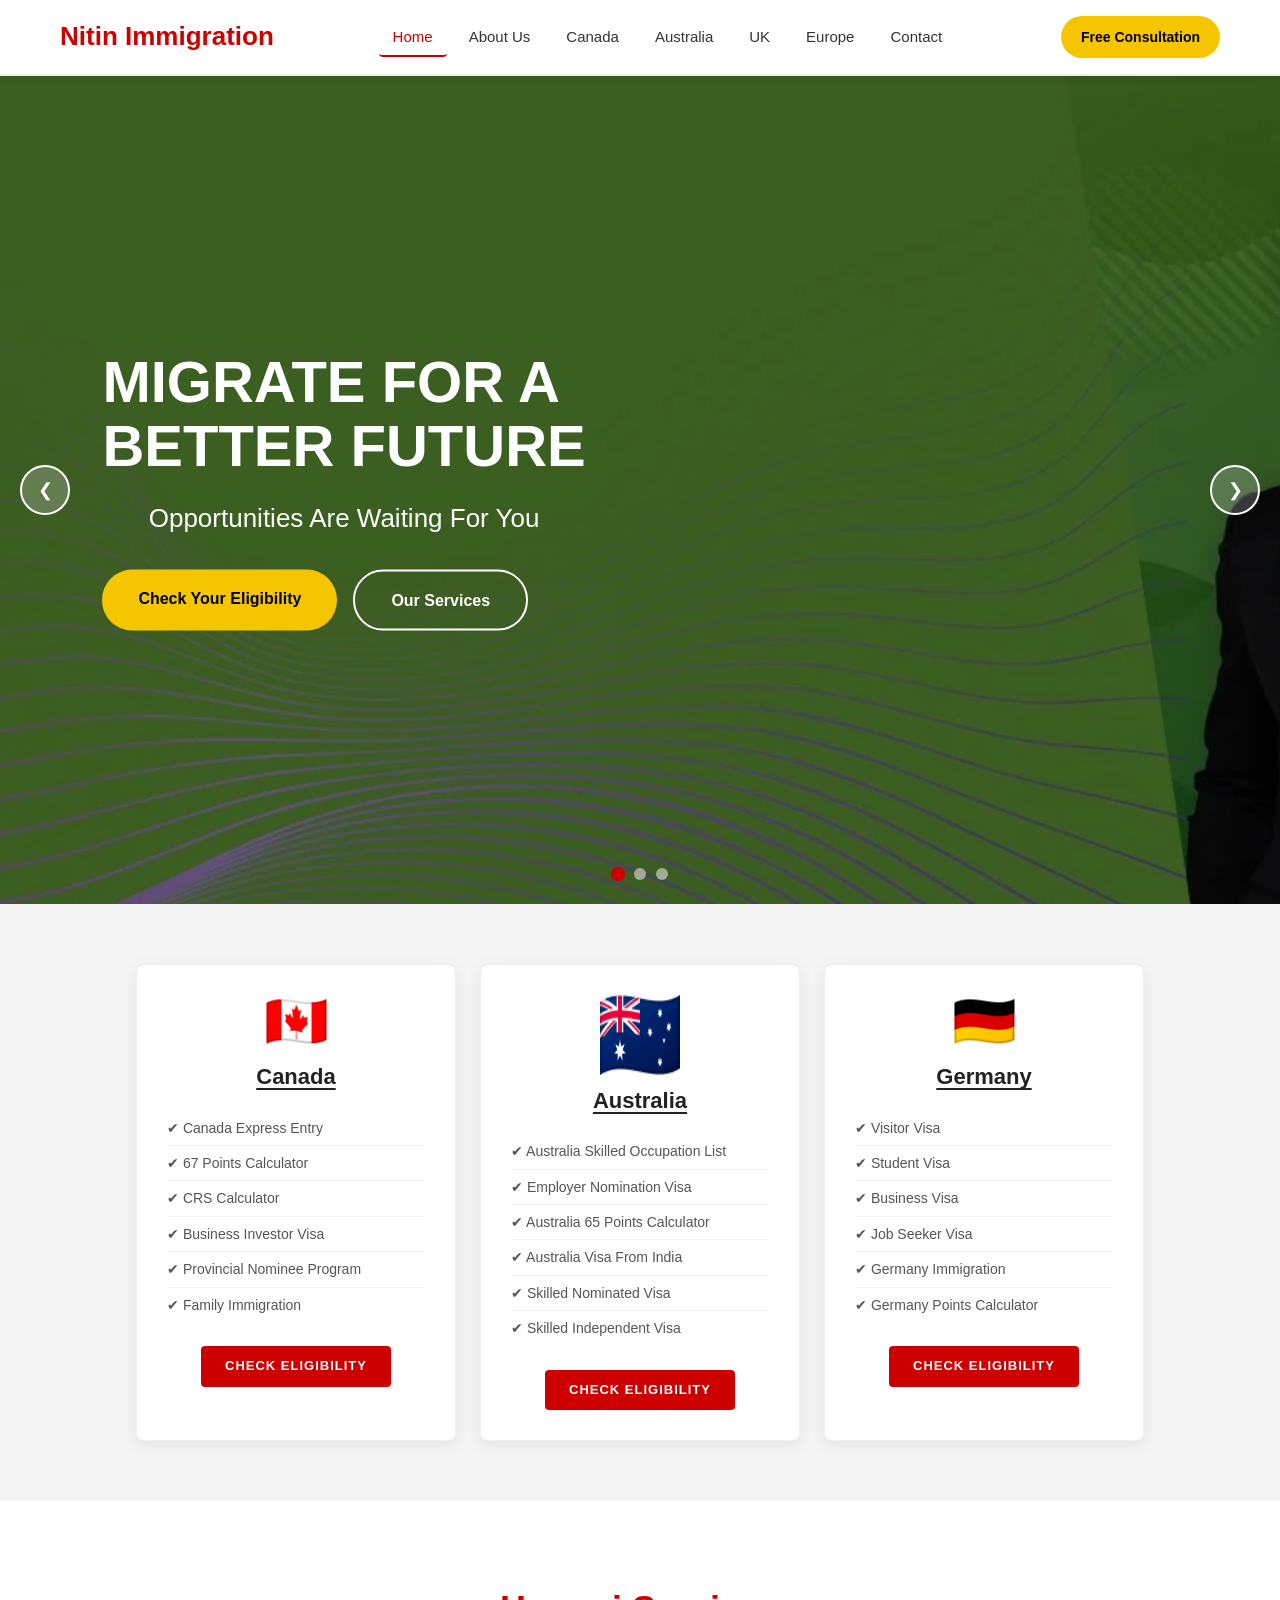
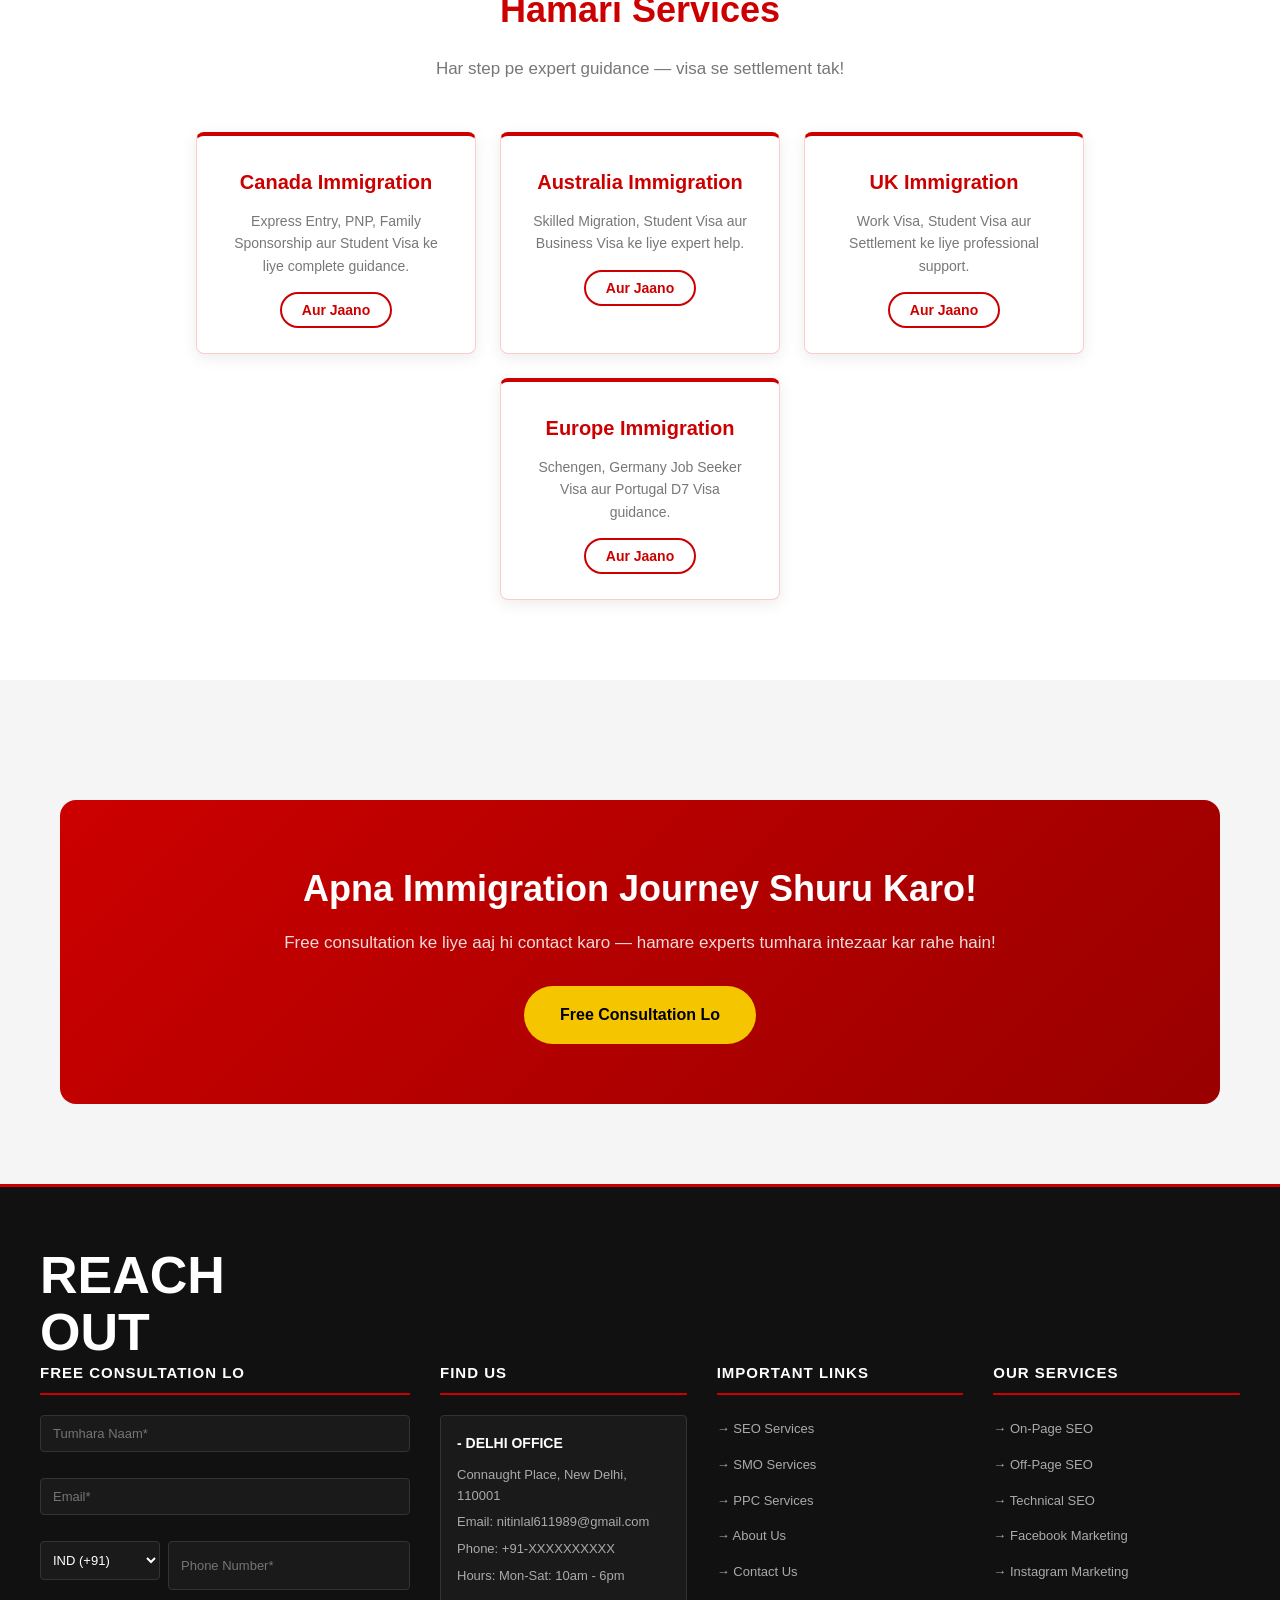
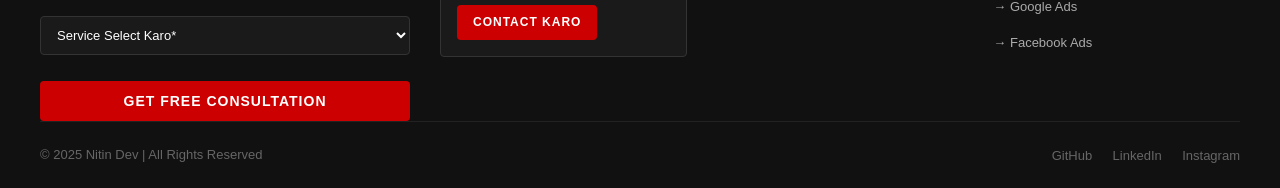
==== commit f019e65b: "Remove flags from immigration service headings" ====
--- a/index.html
+++ b/index.html
@@ -128,28 +128,28 @@
       <div class="services-grid">
 
         <div class="service-card">
-          <h3>🇨🇦 Canada Immigration</h3>
+          <h3>Canada Immigration</h3>
           <p>Express Entry, PNP, Family Sponsorship
              aur Student Visa ke liye complete guidance.</p>
           <a href="canada.html">Aur Jaano</a>
         </div>
 
         <div class="service-card">
-          <h3>🇦🇺 Australia Immigration</h3>
+          <h3>Australia Immigration</h3>
           <p>Skilled Migration, Student Visa aur
              Business Visa ke liye expert help.</p>
           <a href="australia.html">Aur Jaano</a>
         </div>
 
         <div class="service-card">
-          <h3>🇬🇧 UK Immigration</h3>
+          <h3>UK Immigration</h3>
           <p>Work Visa, Student Visa aur
              Settlement ke liye professional support.</p>
           <a href="uk.html">Aur Jaano</a>
         </div>
 
         <div class="service-card">
-          <h3>🇪🇺 Europe Immigration</h3>
+          <h3>Europe Immigration</h3>
           <p>Schengen, Germany Job Seeker Visa
              aur Portugal D7 Visa guidance.</p>
           <a href="europe.html">Aur Jaano</a>
--- a/style.css
+++ b/style.css
@@ -1065,3 +1065,10 @@
   background-color: var(--primary-dark);
   transform: translateY(-2px);
 }
+
+.country-flag-img {
+  width: 80px;
+  height: 80px;
+  border-redius: 50%;
+  
+}
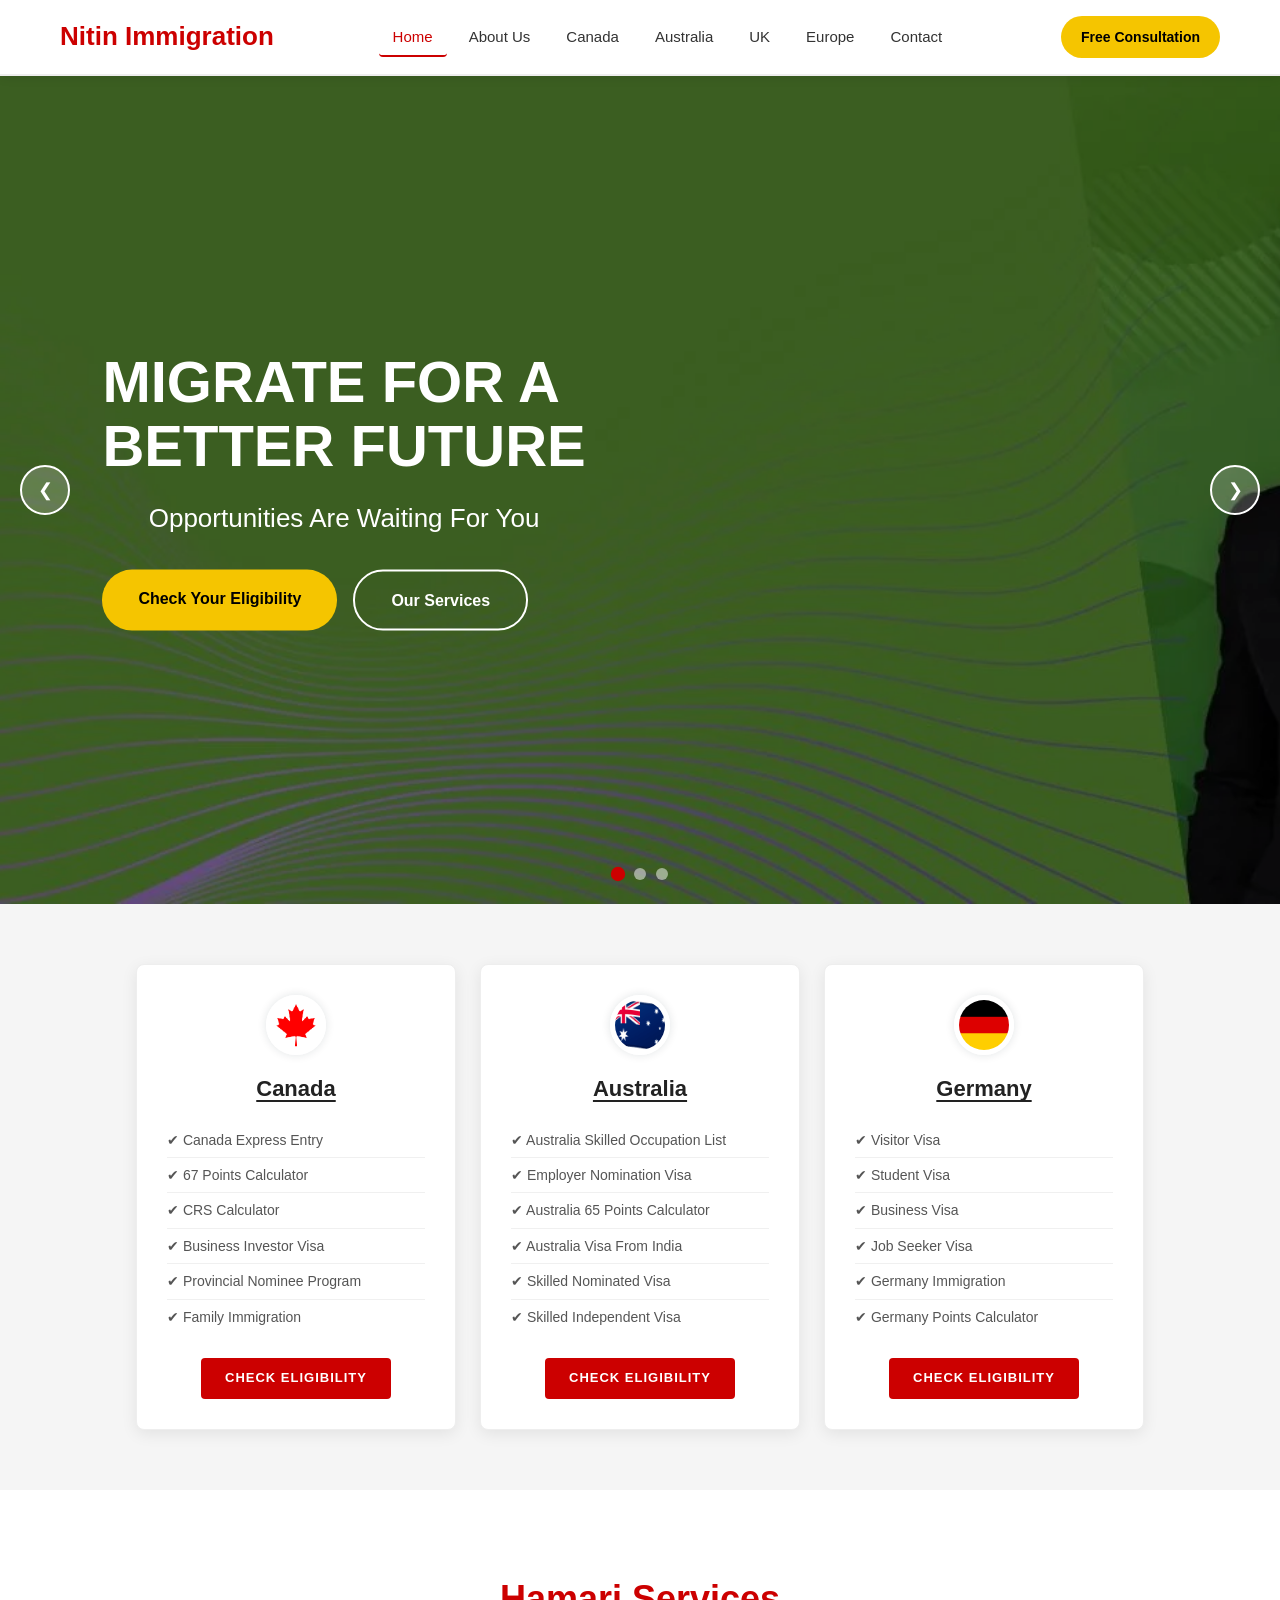
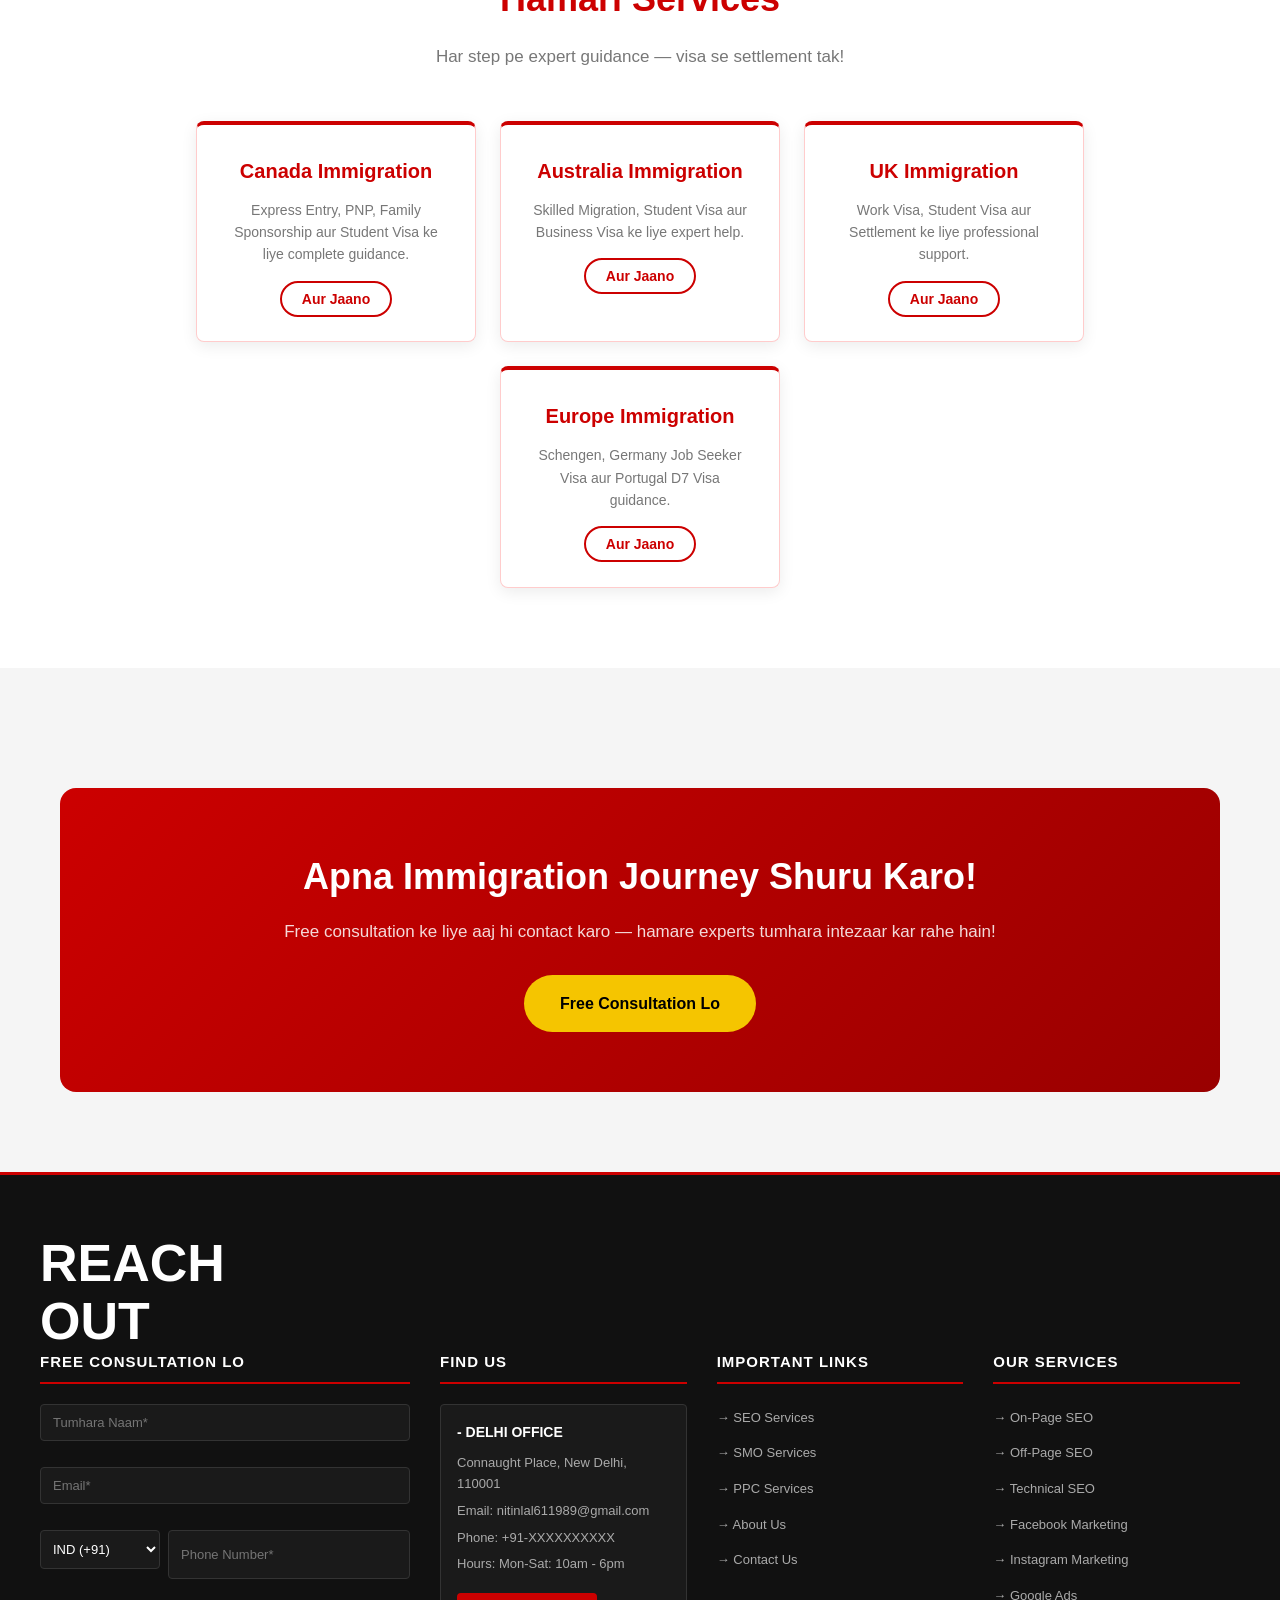
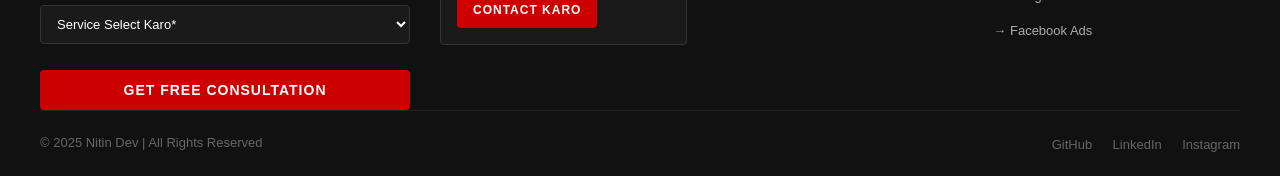
==== commit e2eca62e: "Update index.html" ====
--- a/index.html
+++ b/index.html
@@ -72,7 +72,9 @@
 
     <!-- Canada -->
     <div class="country-card">
-      <div class="country-flag">🇨🇦</div>
+      <img src="images/ca.webp" 
+     alt="canada Flag" 
+     class="country-flag-img">
       <h3>Canada</h3>
       <ul>
         <li>✔ Canada Express Entry</li>
@@ -104,7 +106,9 @@
 
     <!-- Germany -->
     <div class="country-card">
-      <div class="country-flag">🇩🇪</div>
+       <img src="images/de.webp" 
+     alt="Germany Flag" 
+     class="country-flag-img">
       <h3>Germany</h3>
       <ul>
         <li>✔ Visitor Visa</li>
--- a/style.css
+++ b/style.css
@@ -1067,8 +1067,13 @@
 }
 
 .country-flag-img {
-  width: 80px;
-  height: 80px;
-  border-redius: 50%;
-  
-}
+  width: 60px;
+  height: 60px;
+  border-radius: 50%;
+  object-fit: cover;
+  text-align: centre;
+  margin: 0 auto 16px;
+  border: 5px solid #ffffff;
+  box-shadow: 0 0 10px 0 rgba(18, 29, 39, 0.12);
+  display: block;
+}
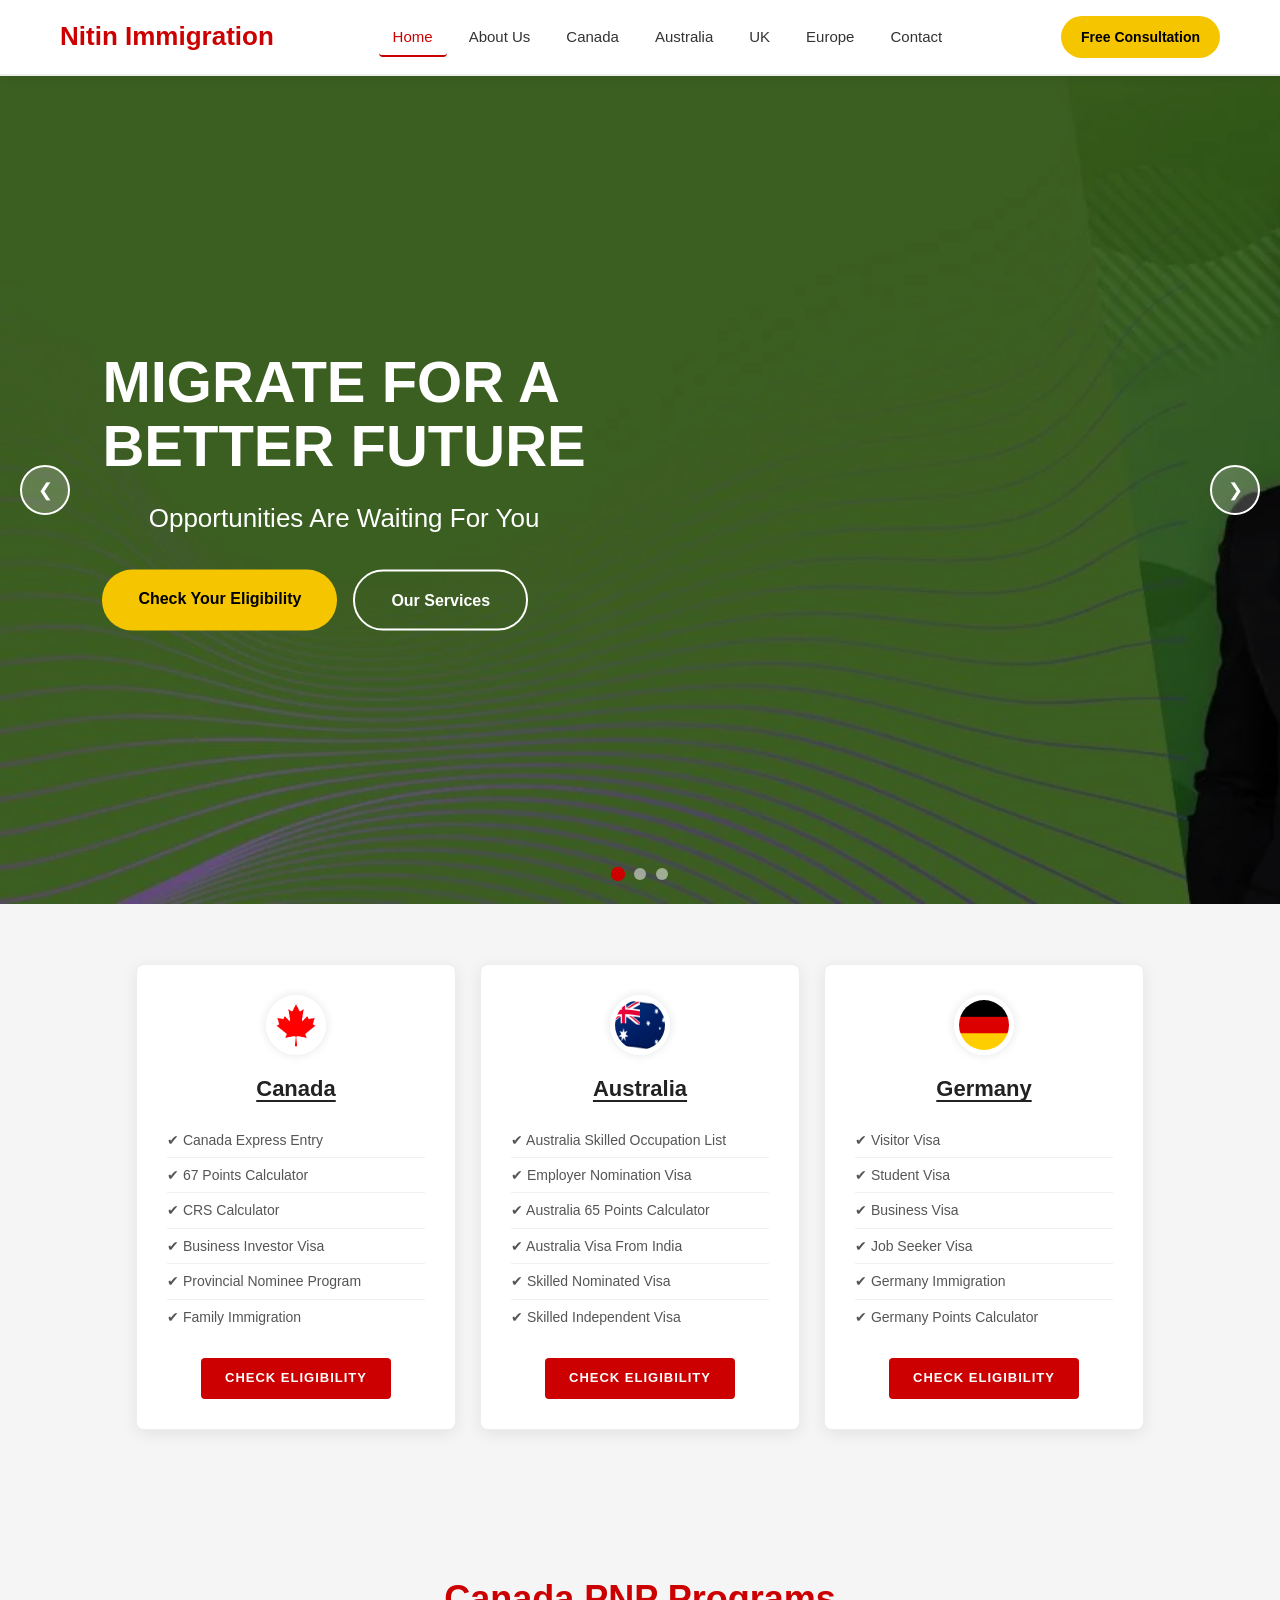
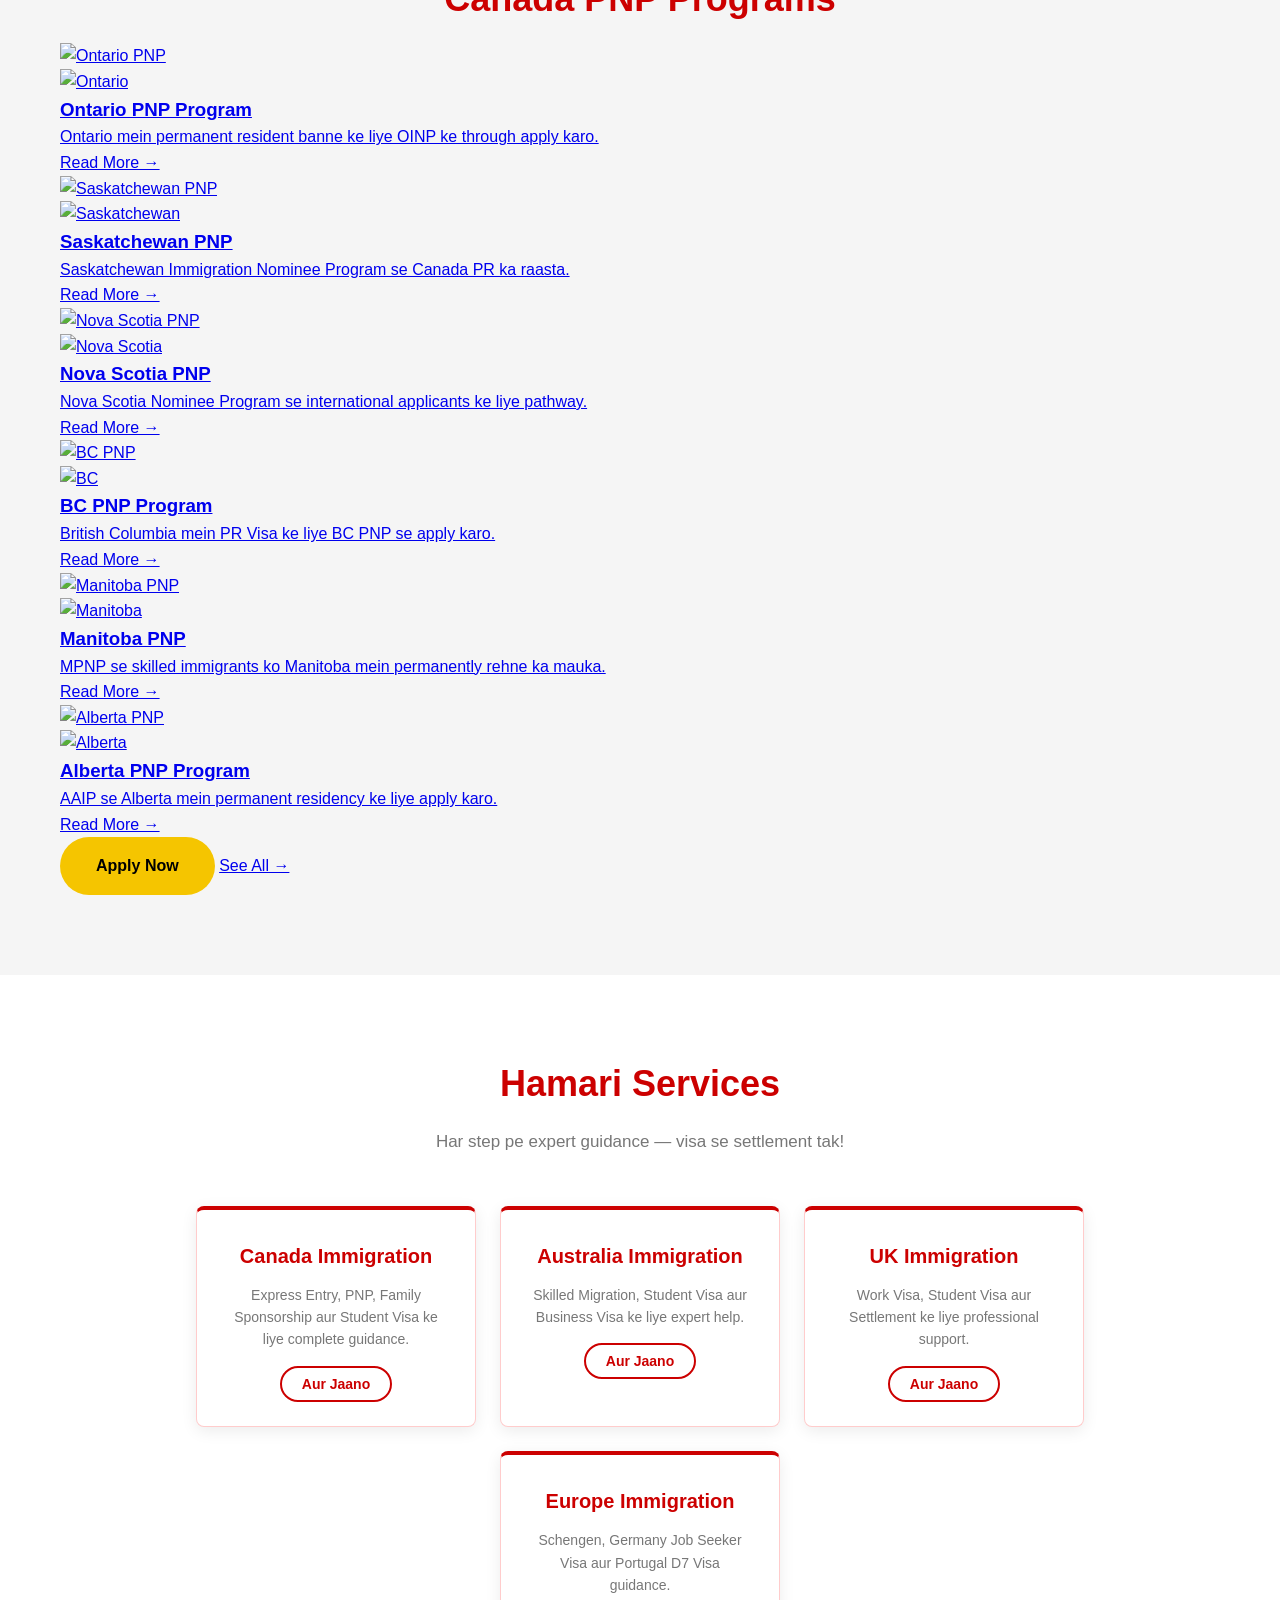
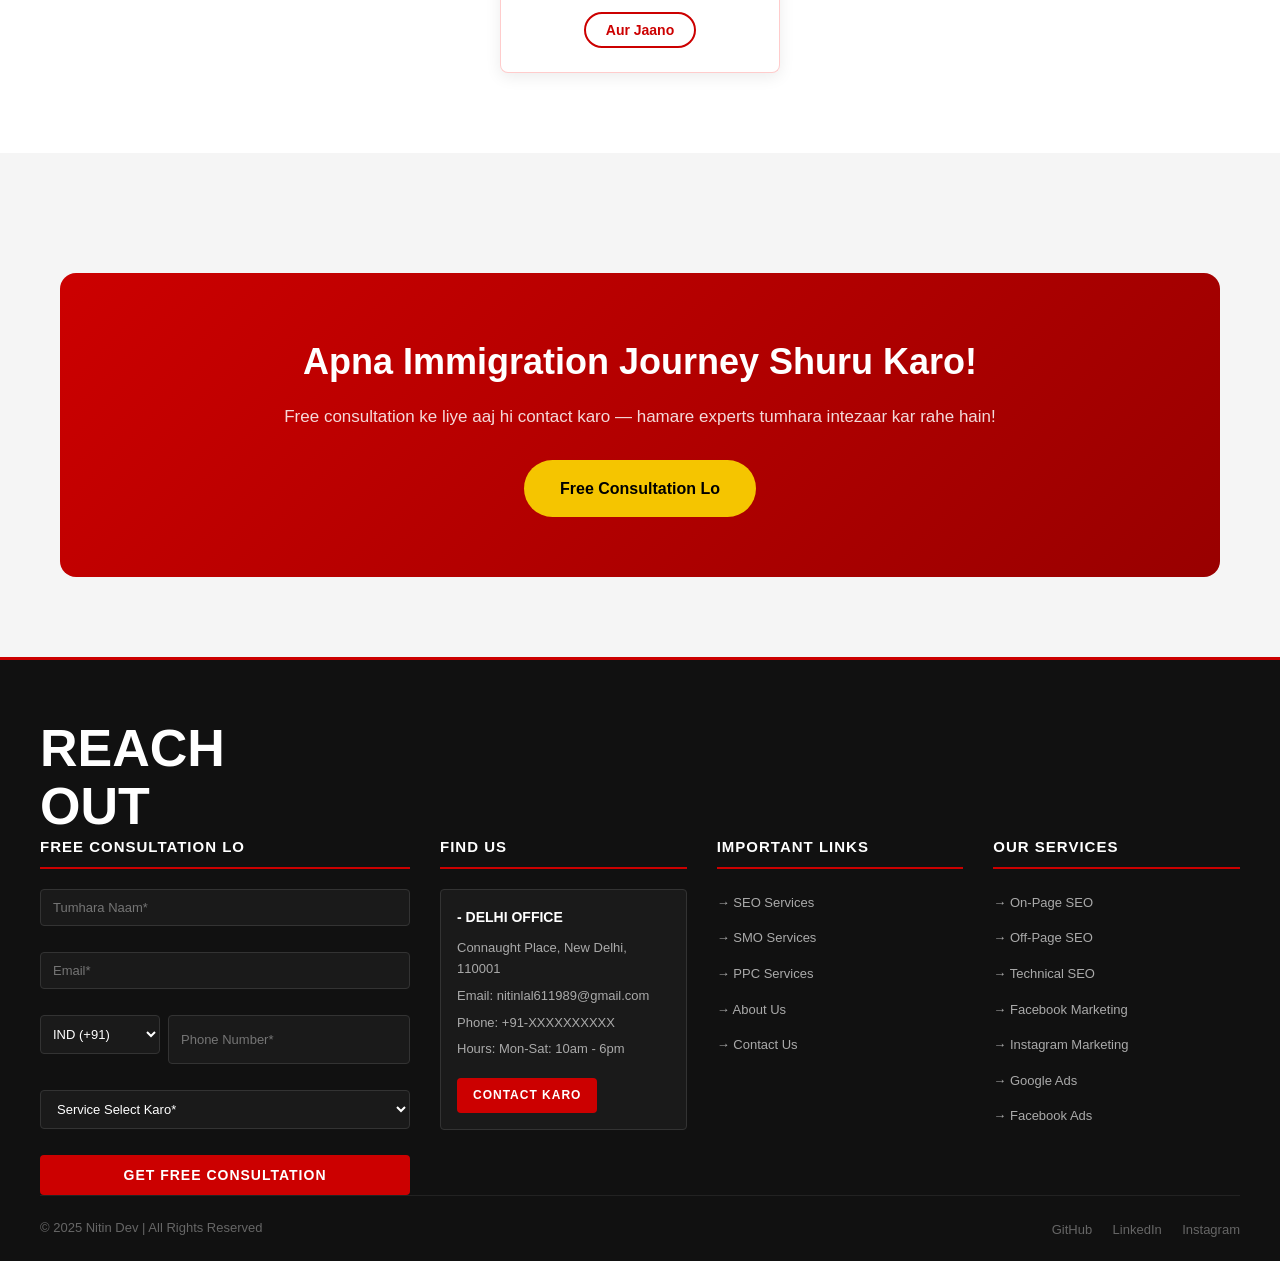
==== commit 0fab0a63: "Update index.html" ====
--- a/index.html
+++ b/index.html
@@ -123,6 +123,134 @@
 
   </div>
 </section>
+
+    <!---=============PNP Programs=============------>
+<!-- ===== PNP PROGRAMS SECTION ===== -->
+<section id="pnp-programs">
+  <div class="pnp-container">
+    <h2>Canada PNP Programs</h2>
+
+    <div class="pnp-grid">
+
+      <!-- Ontario -->
+      <div class="pnp-card">
+        <a href="canada.html">
+          <img src="images/ontario-bg.webp" 
+               alt="Ontario PNP" 
+               class="pnp-bg-img">
+          <div class="pnp-icon-wrap">
+            <img src="images/ontario-icon.webp" 
+                 alt="Ontario" 
+                 class="pnp-icon">
+          </div>
+          <h3>Ontario PNP Program</h3>
+          <p>Ontario mein permanent resident banne ke liye 
+             OINP ke through apply karo.</p>
+          <span class="pnp-read">Read More →</span>
+        </a>
+      </div>
+
+      <!-- Saskatchewan -->
+      <div class="pnp-card">
+        <a href="canada.html">
+          <img src="images/saskatchewan-bg.webp" 
+               alt="Saskatchewan PNP" 
+               class="pnp-bg-img">
+          <div class="pnp-icon-wrap">
+            <img src="images/saskatchewan-icon.webp" 
+                 alt="Saskatchewan" 
+                 class="pnp-icon">
+          </div>
+          <h3>Saskatchewan PNP</h3>
+          <p>Saskatchewan Immigration Nominee Program 
+             se Canada PR ka raasta.</p>
+          <span class="pnp-read">Read More →</span>
+        </a>
+      </div>
+
+      <!-- Nova Scotia -->
+      <div class="pnp-card">
+        <a href="canada.html">
+          <img src="images/nova-scotia-bg.webp" 
+               alt="Nova Scotia PNP" 
+               class="pnp-bg-img">
+          <div class="pnp-icon-wrap">
+            <img src="images/nova-scotia-icon.webp" 
+                 alt="Nova Scotia" 
+                 class="pnp-icon">
+          </div>
+          <h3>Nova Scotia PNP</h3>
+          <p>Nova Scotia Nominee Program se 
+             international applicants ke liye pathway.</p>
+          <span class="pnp-read">Read More →</span>
+        </a>
+      </div>
+
+      <!-- British Columbia -->
+      <div class="pnp-card">
+        <a href="canada.html">
+          <img src="images/bc-bg.webp" 
+               alt="BC PNP" 
+               class="pnp-bg-img">
+          <div class="pnp-icon-wrap">
+            <img src="images/bc-icon.webp" 
+                 alt="BC" 
+                 class="pnp-icon">
+          </div>
+          <h3>BC PNP Program</h3>
+          <p>British Columbia mein PR Visa ke liye 
+             BC PNP se apply karo.</p>
+          <span class="pnp-read">Read More →</span>
+        </a>
+      </div>
+
+      <!-- Manitoba -->
+      <div class="pnp-card">
+        <a href="canada.html">
+          <img src="images/manitoba-bg.webp" 
+               alt="Manitoba PNP" 
+               class="pnp-bg-img">
+          <div class="pnp-icon-wrap">
+            <img src="images/manitoba-icon.webp" 
+                 alt="Manitoba" 
+                 class="pnp-icon">
+          </div>
+          <h3>Manitoba PNP</h3>
+          <p>MPNP se skilled immigrants ko 
+             Manitoba mein permanently rehne ka mauka.</p>
+          <span class="pnp-read">Read More →</span>
+        </a>
+      </div>
+
+      <!-- Alberta -->
+      <div class="pnp-card">
+        <a href="canada.html">
+          <img src="images/alberta-bg.webp" 
+               alt="Alberta PNP" 
+               class="pnp-bg-img">
+          <div class="pnp-icon-wrap">
+            <img src="images/alberta-icon.webp" 
+                 alt="Alberta" 
+                 class="pnp-icon">
+          </div>
+          <h3>Alberta PNP Program</h3>
+          <p>AAIP se Alberta mein permanent 
+             residency ke liye apply karo.</p>
+          <span class="pnp-read">Read More →</span>
+        </a>
+      </div>
+
+    </div>
+
+    <!-- Bottom Buttons -->
+    <div class="pnp-bottom">
+      <a href="contact.html" class="btn-primary">Apply Now</a>
+      <a href="canada.html" class="pnp-see-all">See All →</a>
+    </div>
+
+  </div>
+</section>
+    
     <!-- ===== SERVICES SECTION ===== -->
     <section id="services">
       <h2>Hamari Services</h2>
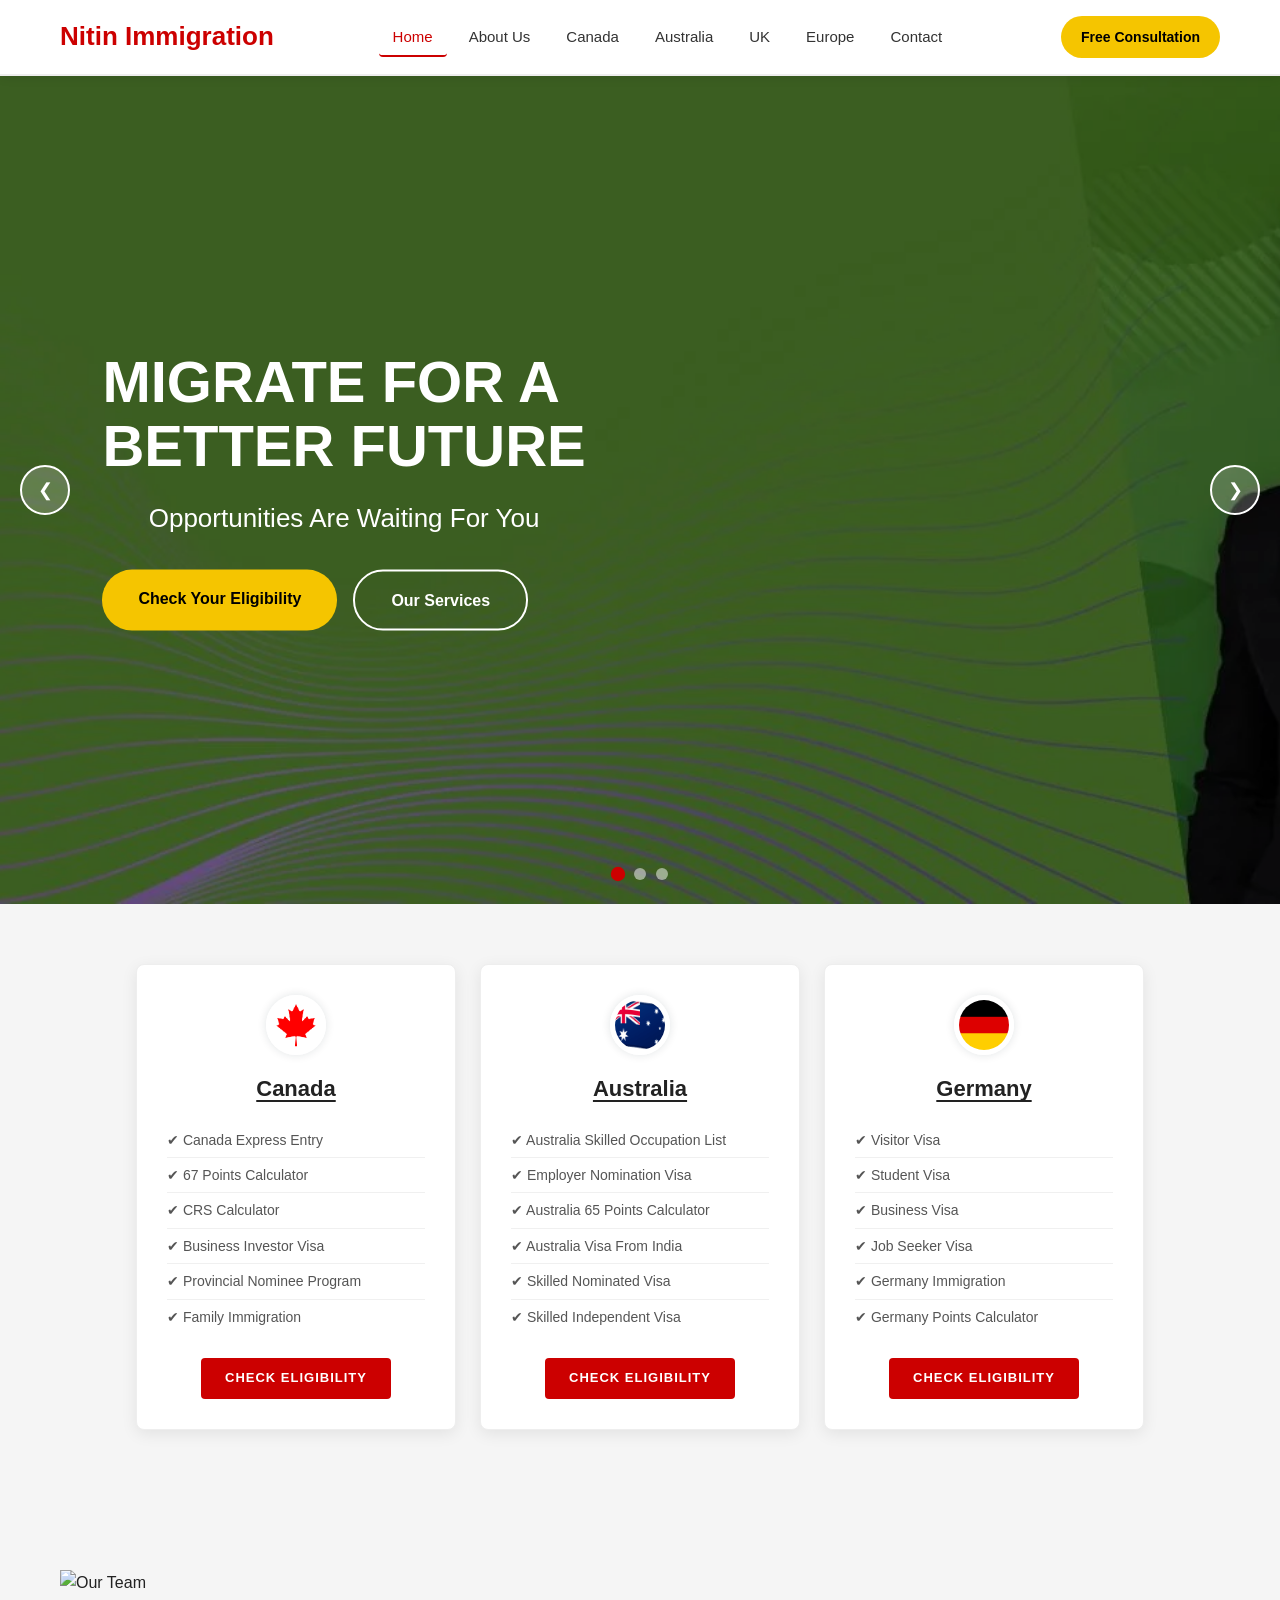
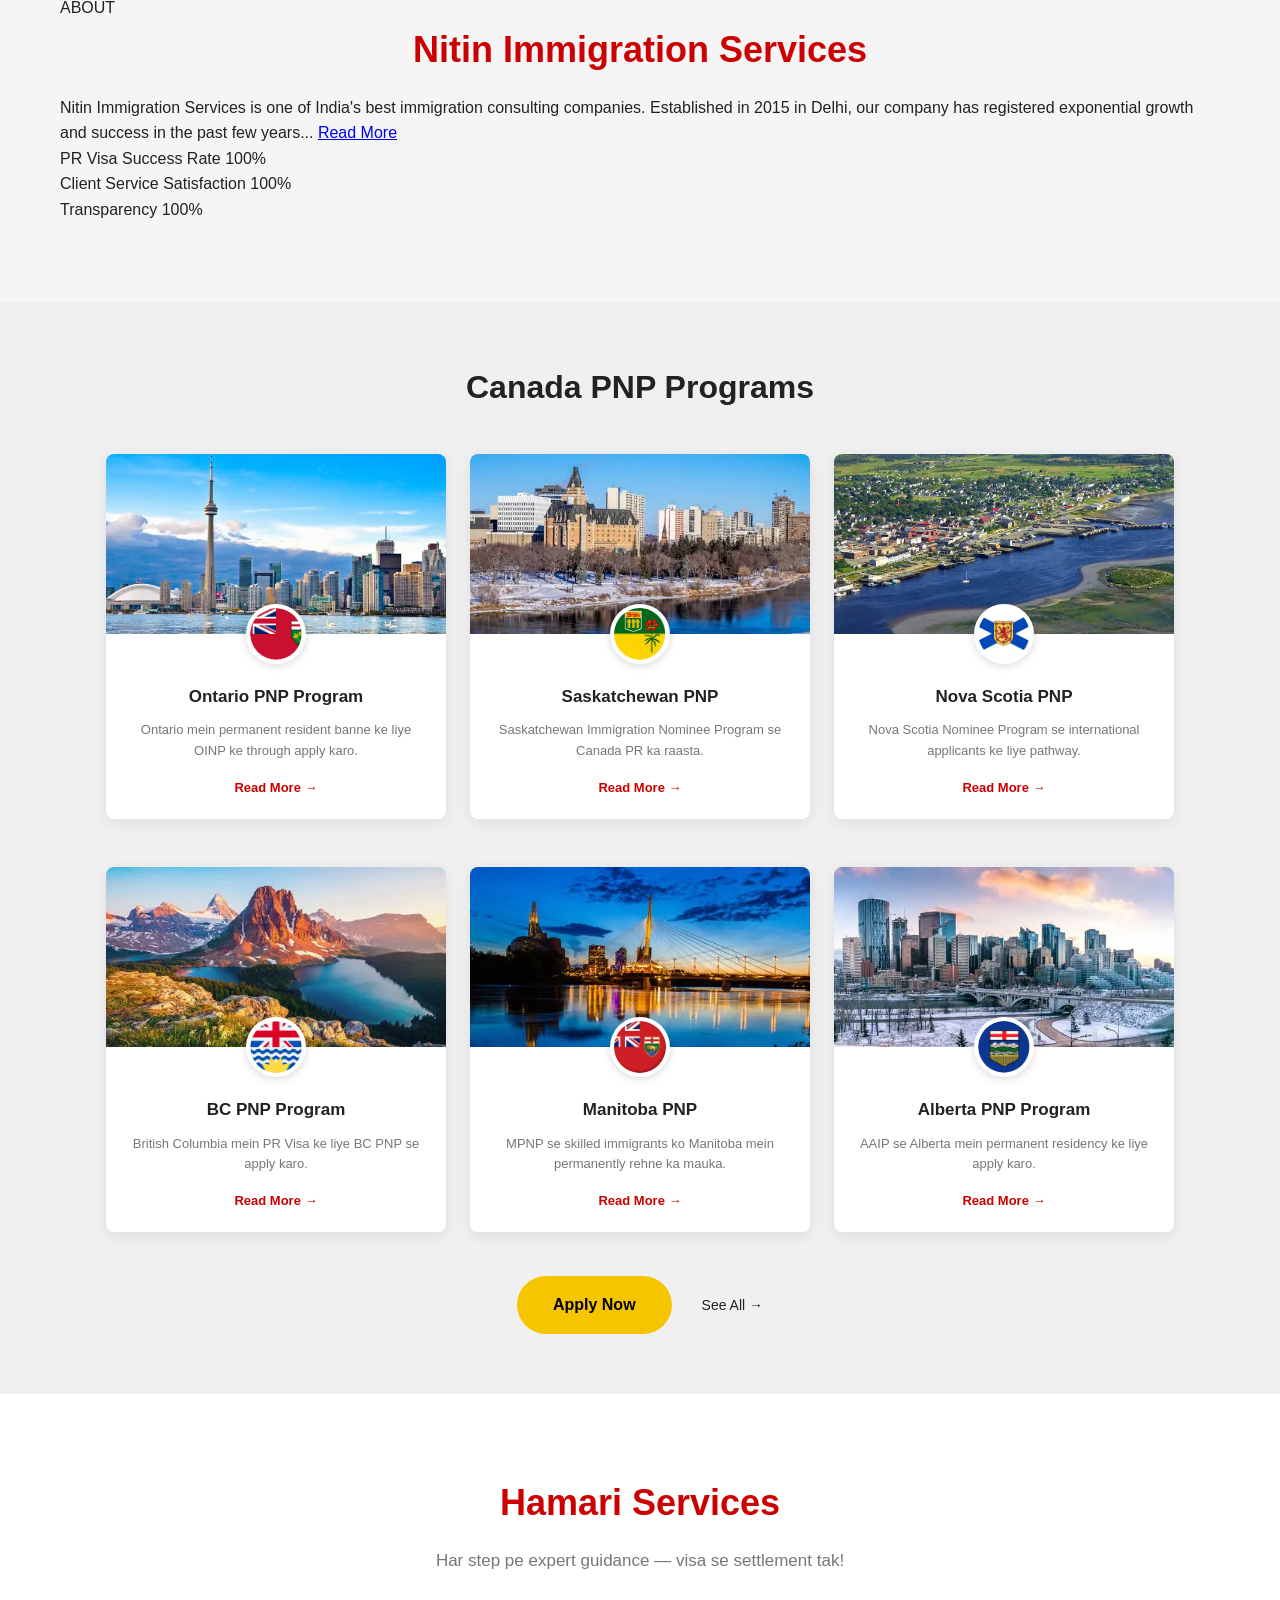
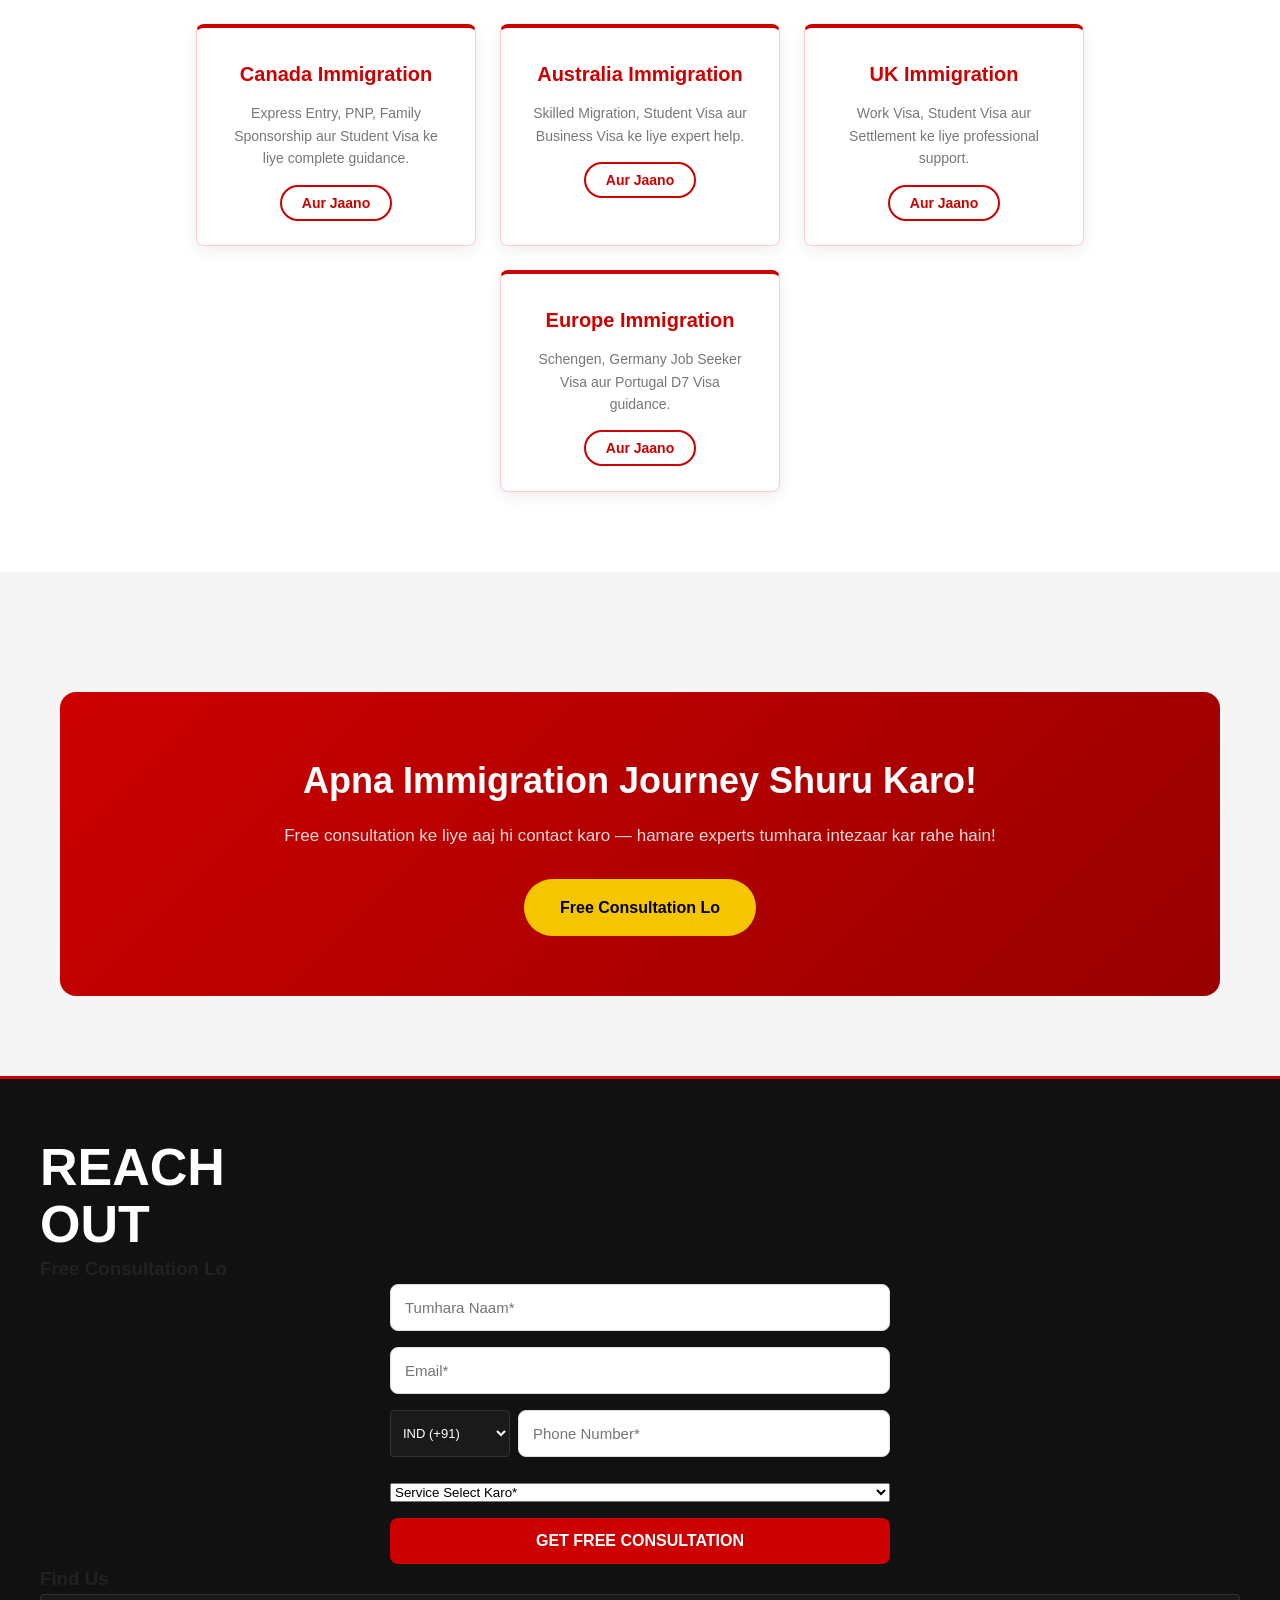
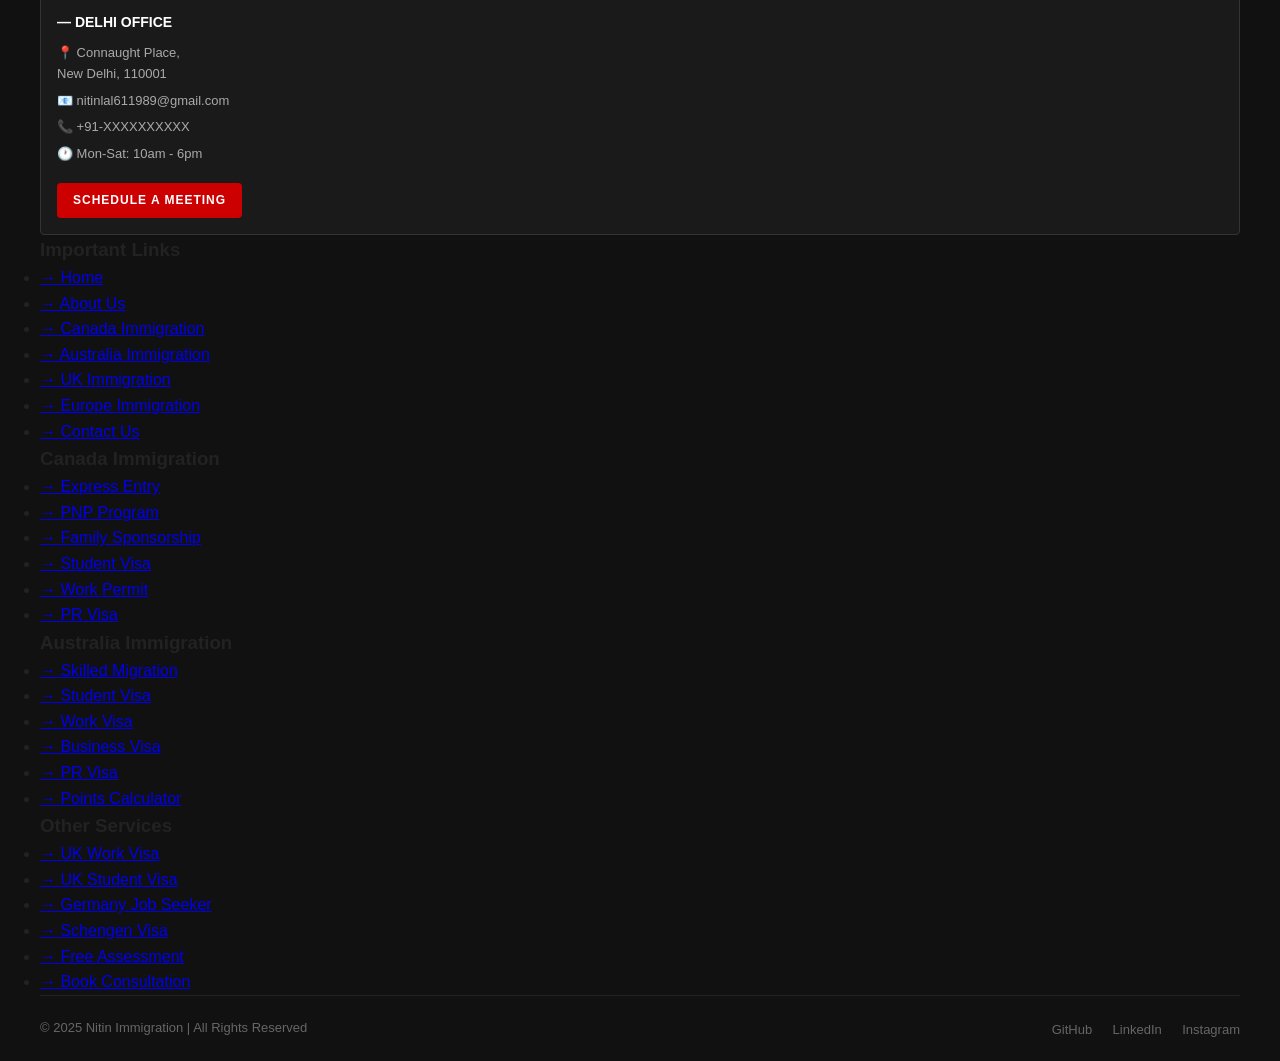
==== commit 7759c781: "Create About section with team info and progress bars Added an 'About' section with content and prog" ====
--- a/index.html
+++ b/index.html
@@ -124,7 +124,63 @@
   </div>
 </section>
 
-    <!---=============PNP Programs=============------>
+    <!-- ===== ABOUT SECTION ===== -->
+<section id="about-home">
+  <div class="about-home-container">
+
+    <!-- Left — Image -->
+    <div class="about-home-image">
+      <img src="images/team.webp" alt="Our Team" class="about-round-img">
+    </div>
+
+    <!-- Right — Content -->
+    <div class="about-home-content">
+      <span class="about-tag">ABOUT</span>
+      <h2>Nitin Immigration Services</h2>
+      <p>Nitin Immigration Services is one of India's best immigration 
+         consulting companies. Established in 2015 in Delhi, our company 
+         has registered exponential growth and success in the past few 
+         years... <a href="about.html" class="read-more">Read More</a>
+      </p>
+
+      <!-- Progress Bars -->
+      <div class="progress-section">
+
+        <div class="progress-item">
+          <div class="progress-label">
+            <span>PR Visa Success Rate</span>
+            <span>100%</span>
+          </div>
+          <div class="progress-bar">
+            <div class="progress-fill" style="width: 100%"></div>
+          </div>
+        </div>
+
+        <div class="progress-item">
+          <div class="progress-label">
+            <span>Client Service Satisfaction</span>
+            <span>100%</span>
+          </div>
+          <div class="progress-bar">
+            <div class="progress-fill" style="width: 100%"></div>
+          </div>
+        </div>
+
+        <div class="progress-item">
+          <div class="progress-label">
+            <span>Transparency</span>
+            <span>100%</span>
+          </div>
+          <div class="progress-bar">
+            <div class="progress-fill" style="width: 100%"></div>
+          </div>
+        </div>
+
+      </div>
+    </div>
+
+  </div>
+</section>
 <!-- ===== PNP PROGRAMS SECTION ===== -->
 <section id="pnp-programs">
   <div class="pnp-container">
--- a/style.css
+++ b/style.css
@@ -1077,3 +1077,131 @@
   box-shadow: 0 0 10px 0 rgba(18, 29, 39, 0.12);
   display: block;
 }
+/* ===== PNP PROGRAMS ===== */
+#pnp-programs {
+  background-color: #f0f0f0;
+  padding: 60px 40px;
+}
+
+.pnp-container {
+  max-width: 1200px;
+  margin: 0 auto;
+}
+
+#pnp-programs h2 {
+  text-align: center;
+  font-size: 32px;
+  color: var(--text-dark);
+  margin-bottom: 40px;
+  font-weight: 700;
+}
+
+.pnp-grid {
+  display: flex;
+  gap: 24px;
+  flex-wrap: wrap;
+  justify-content: center;
+}
+
+/* Card */
+.pnp-card {
+  width: 340px;
+  background-color: #ffffff;
+  border-radius: 8px;
+  overflow: hidden;
+  box-shadow: 0 4px 16px rgba(0,0,0,0.08);
+  transition: all 0.3s;
+  margin-bottom: 24px;
+}
+
+.pnp-card:hover {
+  transform: translateY(-6px);
+  box-shadow: 0 8px 24px rgba(0,0,0,0.15);
+}
+
+.pnp-card a {
+  text-decoration: none;
+  color: inherit;
+  display: block;
+}
+
+/* Background Image */
+.pnp-bg-img {
+  width: 100%;
+  height: 180px;
+  object-fit: cover;
+  display: block;
+}
+
+/* Icon */
+.pnp-icon-wrap {
+  text-align: center;
+  margin-top: -30px;
+  margin-bottom: 12px;
+  position: relative;
+  z-index: 2;
+}
+
+.pnp-icon {
+  width: 60px;
+  height: 60px;
+  border-radius: 50%;
+  object-fit: cover;
+  border: 4px solid #ffffff;
+  box-shadow: 0 2px 8px rgba(0,0,0,0.15);
+  background-color: #ffffff;
+}
+
+/* Text */
+.pnp-card h3 {
+  font-size: 17px;
+  color: var(--text-dark);
+  text-align: center;
+  padding: 0 20px;
+  margin-bottom: 10px;
+  font-weight: 700;
+}
+
+.pnp-card p {
+  font-size: 13px;
+  color: var(--text-grey);
+  text-align: center;
+  padding: 0 20px;
+  margin-bottom: 16px;
+  line-height: 1.6;
+}
+
+.pnp-read {
+  display: block;
+  text-align: center;
+  color: var(--primary);
+  font-size: 13px;
+  font-weight: 600;
+  padding-bottom: 20px;
+  transition: all 0.3s;
+}
+
+.pnp-card:hover .pnp-read {
+  letter-spacing: 1px;
+}
+
+/* Bottom */
+.pnp-bottom {
+  display: flex;
+  justify-content: center;
+  align-items: center;
+  gap: 30px;
+  margin-top: 20px;
+}
+
+.pnp-see-all {
+  color: var(--text-dark);
+  text-decoration: none;
+  font-size: 14px;
+  font-weight: 500;
+  transition: color 0.3s;
+}
+
+.pnp-see-all:hover {
+  color: var(--primary);
+}
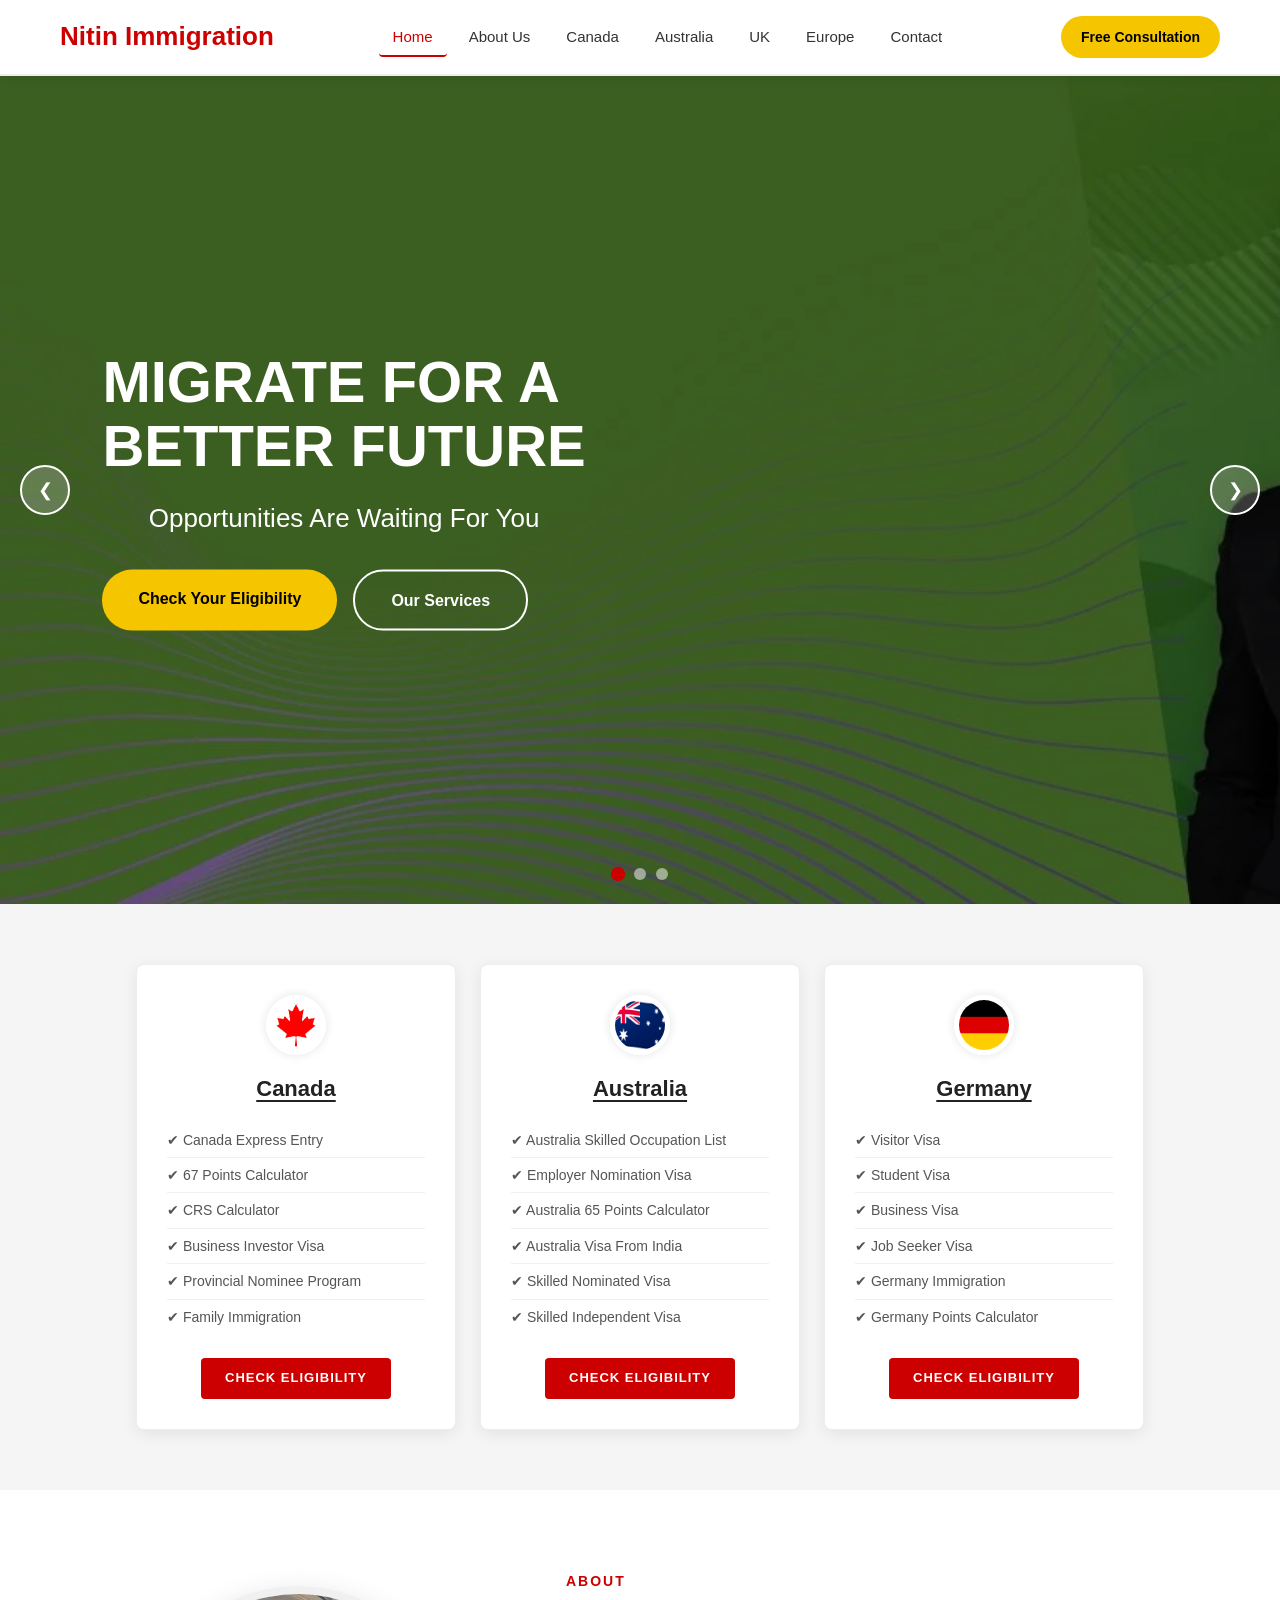
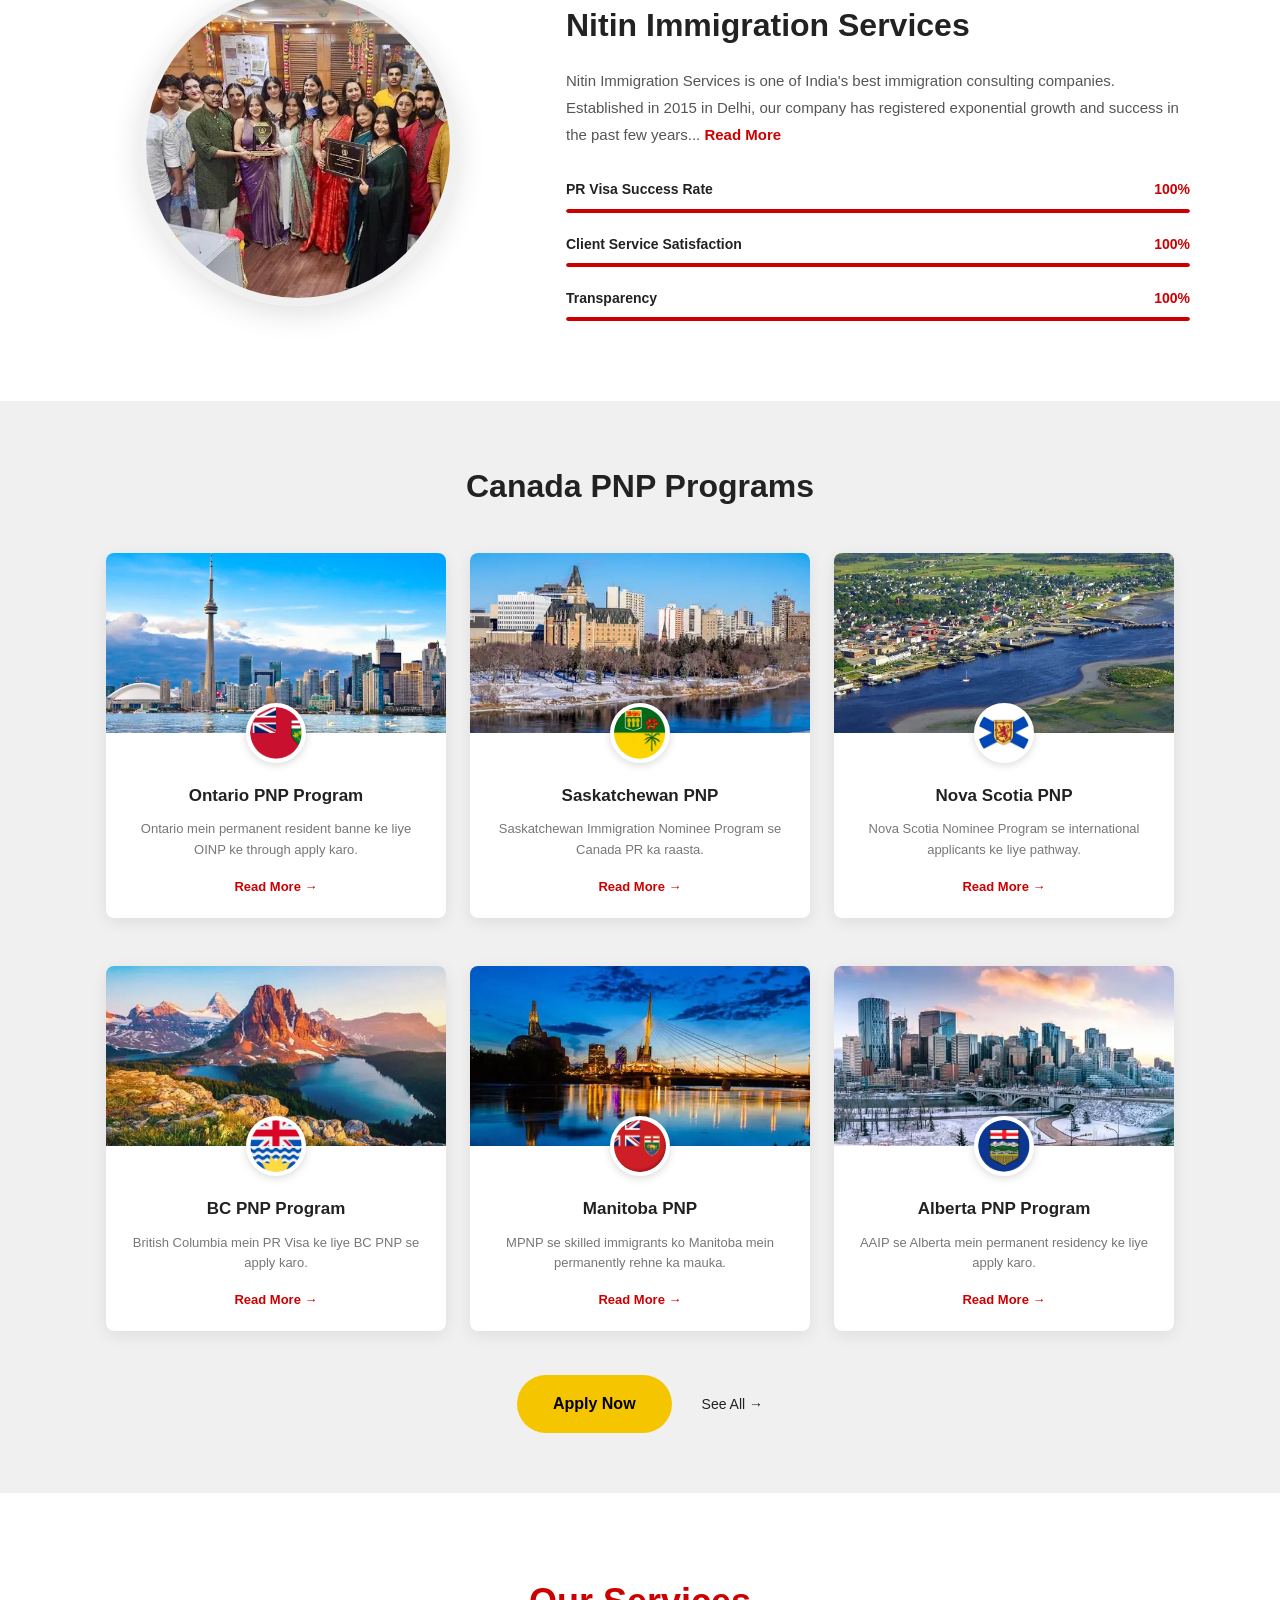
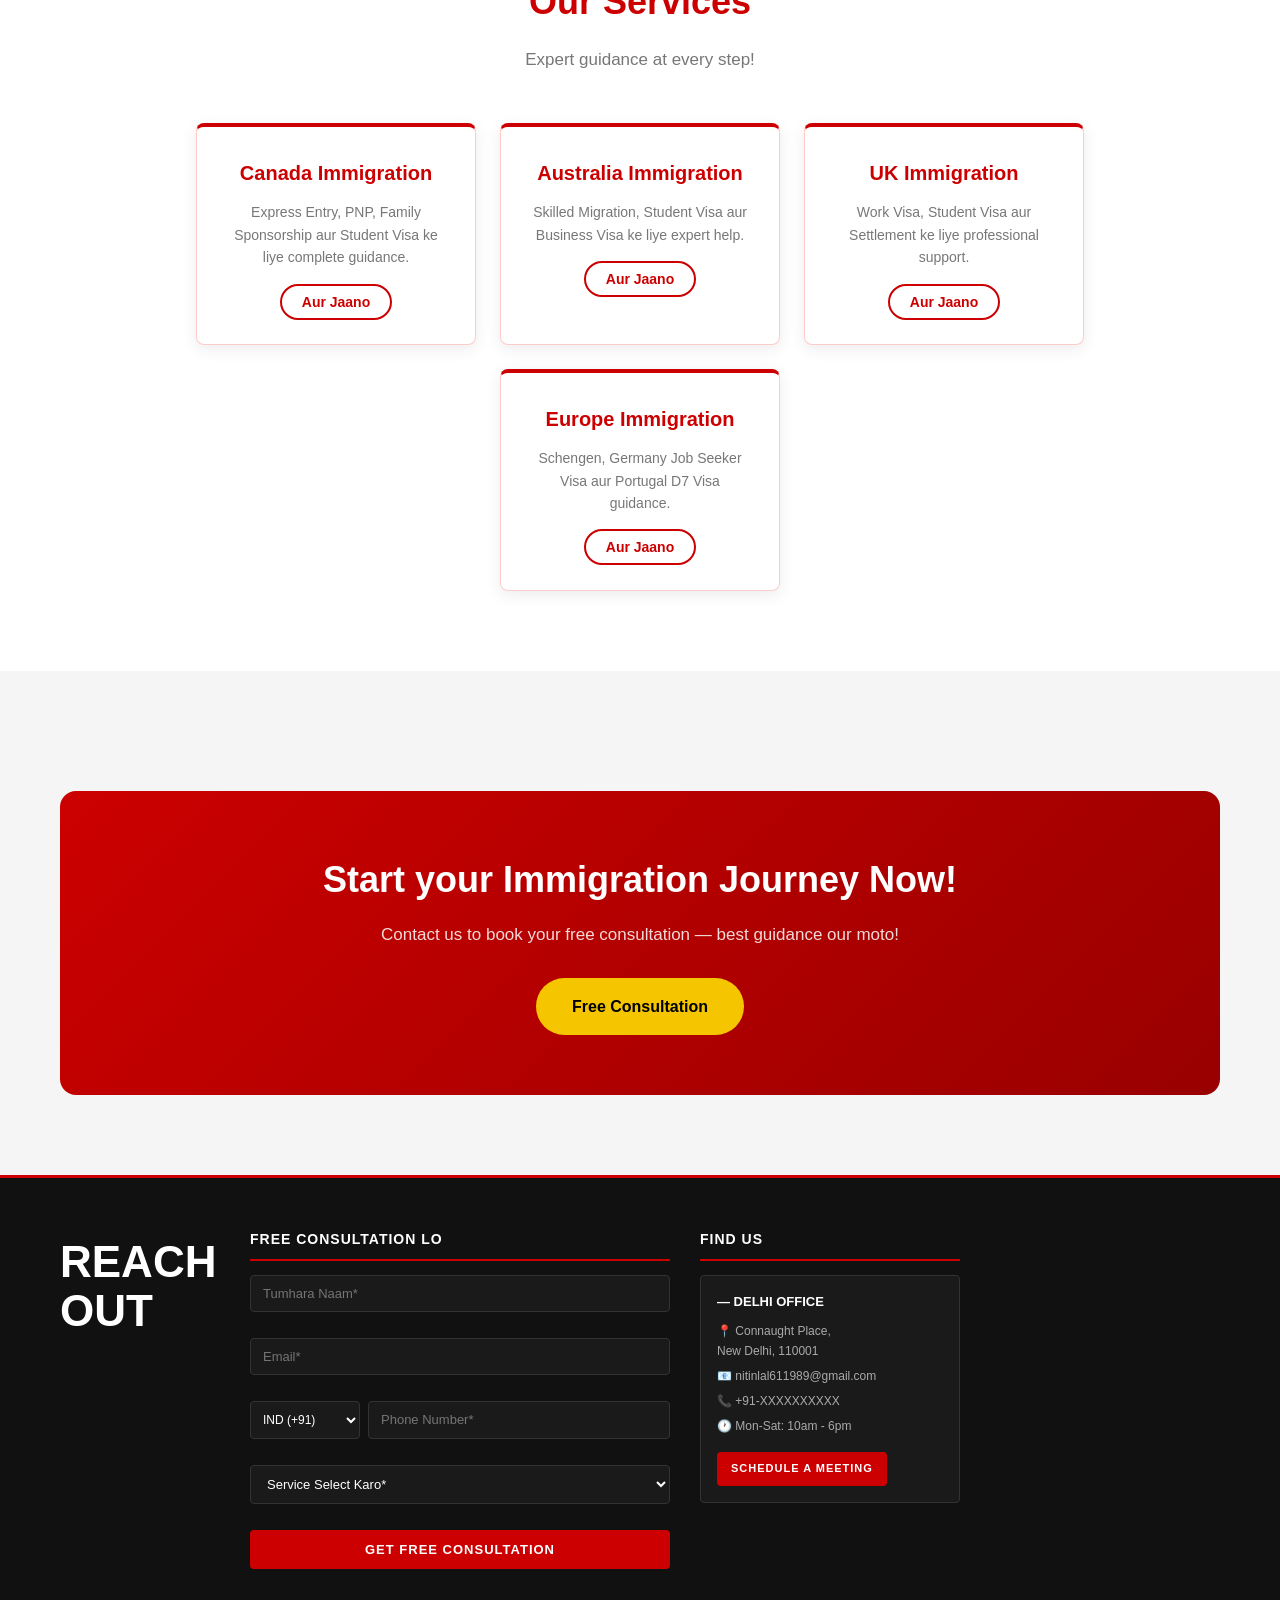
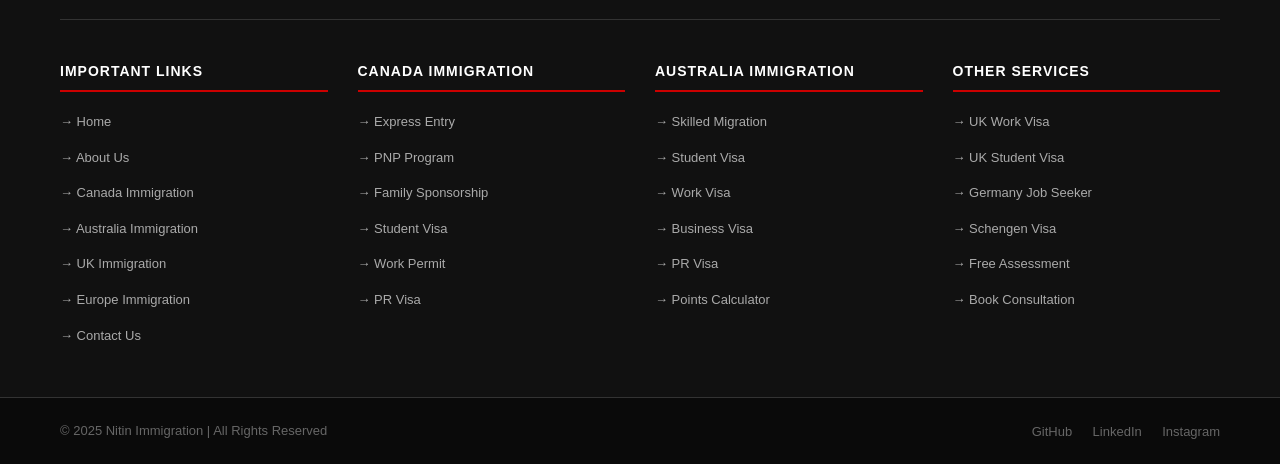
==== commit 10e08d46: "Translate headings and improve section text Updated service and section headings to English and impr" ====
--- a/index.html
+++ b/index.html
@@ -309,9 +309,9 @@
     
     <!-- ===== SERVICES SECTION ===== -->
     <section id="services">
-      <h2>Hamari Services</h2>
+      <h2>Our Services</h2>
       <p class="section-subtitle">
-        Har step pe expert guidance — visa se settlement tak!
+        Expert guidance at every step!
       </p>
       <div class="services-grid">
 
@@ -348,9 +348,9 @@
 
     <!-- ===== WHY US SECTION ===== */
     <section id="why">
-      <h2>Kyun Choose Karein Humein?</h2>
+      <h2>Why Choose Us?</h2>
       <p class="section-subtitle">
-        10+ saal ka experience — 5000+ successful cases
+        10+ years of experience — 5000+ successful cases
       </p>
       <div class="why-grid">
 
@@ -384,11 +384,11 @@
     <!-- ===== CTA SECTION ===== -->
     <section id="cta-home">
       <div class="cta-section">
-        <h2>Apna Immigration Journey Shuru Karo!</h2>
-        <p>Free consultation ke liye aaj hi contact karo —
-           hamare experts tumhara intezaar kar rahe hain!</p>
+        <h2>Start your Immigration Journey Now!</h2>
+        <p> Contact us to book your free consultation  —
+           best guidance our moto!</p>
         <a href="contact.html" class="btn-primary">
-          Free Consultation Lo
+          Free Consultation
         </a>
       </div>
     </section>
--- a/style.css
+++ b/style.css
@@ -648,57 +648,53 @@
 .main-footer {
   background-color: #111111;
   border-top: 3px solid var(--primary);
-  padding: 60px 40px 0;
-}
-
-.footer-top {
-  display: flex;
-  gap: 40px;
+}
+
+/* ===== ROW 1 ===== */
+.footer-row-1 {
+  display: flex;
+  flex-direction: row;
+  gap: 30px;
+  padding: 50px 60px;
   max-width: 1300px;
   margin: 0 auto;
-  padding-bottom: 40px;
+  align-items: flex-start;
 }
 
 .footer-reach {
-  min-width: 180px;
-  display: flex;
-  align-items: center;
+  width: 160px;
+  min-width: 160px;
+  max-width: 160px;
+  padding-top: 10px;
 }
 
 .footer-reach h2 {
-  font-size: 52px;
+  font-size: 44px;
   font-weight: 900;
   color: #ffffff;
   line-height: 1.1;
   text-transform: uppercase;
 }
 
-.footer-grid {
-  display: flex;
-  gap: 30px;
-  flex-wrap: wrap;
-  flex: 1;
-}
-
-.footer-col h3 {
-  color: #ffffff;
-  font-size: 15px;
+.footer-form-wrap {
+  flex: 1.5;
+  min-width: 260px;
+  max-width: 420px;
+}
+
+.footer-form-wrap h3 {
+  color: #ffffff;
+  font-size: 14px;
   font-weight: 600;
-  margin-bottom: 20px;
+  margin-bottom: 14px;
   text-transform: uppercase;
   letter-spacing: 1px;
   border-bottom: 2px solid var(--primary);
   padding-bottom: 8px;
 }
 
-/* Footer Form */
-.footer-form {
-  flex: 1.5;
-  min-width: 260px;
-}
-
-.footer-form input,
-.footer-form select {
+.footer-form-wrap input,
+.footer-form-wrap select {
   width: 100%;
   padding: 10px 12px;
   margin-bottom: 10px;
@@ -710,66 +706,44 @@
   outline: none;
 }
 
-.footer-form input:focus,
-.footer-form select:focus {
+.footer-form-wrap input:focus,
+.footer-form-wrap select:focus {
   border-color: var(--primary);
 }
 
-.footer-form button {
+.footer-form-wrap button {
   width: 100%;
   padding: 12px;
   background-color: var(--primary);
   color: #ffffff;
   border: none;
   border-radius: 4px;
-  font-size: 14px;
+  font-size: 13px;
   font-weight: bold;
   cursor: pointer;
   letter-spacing: 1px;
   transition: background 0.3s;
 }
 
-.footer-form button:hover {
+.footer-form-wrap button:hover {
   background-color: var(--primary-light);
 }
 
-/* Phone Group */
-.phone-group {
-  display: flex;
-  gap: 8px;
-  margin-bottom: 10px;
-}
-
-.phone-group .country-code {
-  width: 120px;
-  padding: 10px 8px;
-  background-color: #1a1a1a;
-  border: 1px solid #333;
-  color: #ffffff;
-  border-radius: 4px;
-  font-size: 13px;
-}
-
-.phone-group input {
-  flex: 1;
-  margin-bottom: 0 !important;
-}
-
-/* Find Us */
-.footer-find {
+.footer-find-wrap {
   flex: 1;
   min-width: 200px;
-}
-
-.city-select select {
-  width: 100%;
-  padding: 8px;
-  background-color: #1a1a1a;
-  border: 1px solid #333;
-  color: #ffffff;
-  border-radius: 4px;
-  margin-bottom: 12px;
-  font-size: 13px;
+  max-width: 260px;
+}
+
+.footer-find-wrap h3 {
+  color: #ffffff;
+  font-size: 14px;
+  font-weight: 600;
+  margin-bottom: 14px;
+  text-transform: uppercase;
+  letter-spacing: 1px;
+  border-bottom: 2px solid var(--primary);
+  padding-bottom: 8px;
 }
 
 .office-card {
@@ -782,25 +756,25 @@
 .office-card h4 {
   color: #ffffff;
   margin-bottom: 10px;
-  font-size: 14px;
+  font-size: 13px;
   font-weight: 600;
 }
 
 .office-card p {
   color: #aaaaaa;
-  font-size: 13px;
+  font-size: 12px;
   margin-bottom: 6px;
   line-height: 1.6;
 }
 
 .schedule-btn {
   display: inline-block;
-  margin-top: 12px;
-  padding: 8px 16px;
+  margin-top: 10px;
+  padding: 8px 14px;
   background-color: var(--primary);
   color: #ffffff;
   text-decoration: none;
-  font-size: 12px;
+  font-size: 11px;
   font-weight: bold;
   border-radius: 4px;
   letter-spacing: 1px;
@@ -811,42 +785,92 @@
   background-color: var(--primary-light);
 }
 
-/* Footer Links */
-.footer-links {
+/* Phone Group */
+.phone-group {
+  display: flex;
+  gap: 8px;
+  margin-bottom: 10px;
+}
+
+.phone-group .country-code {
+  width: 110px;
+  padding: 10px 8px;
+  background-color: #1a1a1a;
+  border: 1px solid #333;
+  color: #ffffff;
+  border-radius: 4px;
+  font-size: 12px;
+  margin-bottom: 0;
+}
+
+.phone-group input {
+  flex: 1;
+  margin-bottom: 0 !important;
+}
+
+/* ===== DIVIDER ===== */
+.footer-divider {
+  height: 1px;
+  background-color: #333333;
+  max-width: 1300px;
+  margin: 0 60px;
+}
+
+/* ===== ROW 2 ===== */
+.footer-row-2 {
+  display: flex;
+  gap: 30px;
+  padding: 40px 60px;
+  max-width: 1300px;
+  margin: 0 auto;
+  flex-wrap: wrap;
+}
+
+.footer-links-col {
   flex: 1;
   min-width: 160px;
 }
 
-.footer-links ul {
+.footer-links-col h3 {
+  color: #ffffff;
+  font-size: 14px;
+  font-weight: 600;
+  margin-bottom: 16px;
+  text-transform: uppercase;
+  letter-spacing: 1px;
+  border-bottom: 2px solid var(--primary);
+  padding-bottom: 8px;
+}
+
+.footer-links-col ul {
   list-style: none;
   padding: 0;
 }
 
-.footer-links ul li {
+.footer-links-col ul li {
   margin-bottom: 10px;
 }
 
-.footer-links ul li a {
+.footer-links-col ul li a {
   color: #aaaaaa;
   text-decoration: none;
   font-size: 13px;
-  transition: color 0.3s;
-}
-
-.footer-links ul li a:hover {
+  transition: all 0.3s;
+}
+
+.footer-links-col ul li a:hover {
   color: var(--primary);
   padding-left: 4px;
 }
 
-/* Footer Bottom */
+/* ===== BOTTOM BAR ===== */
 .footer-bottom {
   display: flex;
   justify-content: space-between;
   align-items: center;
-  padding: 20px 0;
-  border-top: 1px solid #222;
-  max-width: 1300px;
-  margin: 0 auto;
+  padding: 20px 60px;
+  border-top: 1px solid #333;
+  background-color: #0a0a0a;
   flex-wrap: wrap;
   gap: 12px;
 }
@@ -1205,3 +1229,121 @@
 .pnp-see-all:hover {
   color: var(--primary);
 }
+
+
+/* ===== ABOUT HOME SECTION ===== */
+#about-home {
+  background-color: #ffffff;
+  padding: 80px 60px;
+}
+
+.about-home-container {
+  display: flex;
+  gap: 60px;
+  align-items: center;
+  max-width: 1100px;
+  margin: 0 auto;
+  flex-wrap: wrap;
+}
+
+/* Left Image */
+.about-home-image {
+  flex: 1;
+  min-width: 280px;
+  display: flex;
+  justify-content: center;
+}
+
+.about-round-img {
+  width: 320px;
+  height: 320px;
+  border-radius: 50%;
+  object-fit: cover;
+  border: 8px solid #f0f0f0;
+  box-shadow: 0 8px 30px rgba(0,0,0,0.12);
+}
+
+/* Right Content */
+.about-home-content {
+  flex: 1.5;
+  min-width: 300px;
+}
+
+.about-tag {
+  color: var(--primary);
+  font-size: 14px;
+  font-weight: 700;
+  letter-spacing: 2px;
+  text-transform: uppercase;
+  display: block;
+  margin-bottom: 8px;
+}
+
+#about-home h2 {
+  font-size: 32px;
+  color: var(--text-dark);
+  margin-bottom: 16px;
+  font-weight: 700;
+  text-align: left;
+}
+
+#about-home p {
+  color: #555555;
+  font-size: 15px;
+  line-height: 1.8;
+  margin-bottom: 30px;
+}
+
+.read-more {
+  color: var(--primary);
+  text-decoration: none;
+  font-weight: 600;
+}
+
+.read-more:hover {
+  text-decoration: underline;
+}
+
+/* Progress Bars */
+.progress-section {
+  display: flex;
+  flex-direction: column;
+  gap: 20px;
+}
+
+.progress-item {
+  width: 100%;
+}
+
+.progress-label {
+  display: flex;
+  justify-content: space-between;
+  margin-bottom: 8px;
+}
+
+.progress-label span:first-child {
+  color: var(--text-dark);
+  font-size: 14px;
+  font-weight: 600;
+}
+
+.progress-label span:last-child {
+  color: var(--primary);
+  font-size: 14px;
+  font-weight: 700;
+}
+
+.progress-bar {
+  width: 100%;
+  height: 4px;
+  background-color: #eeeeee;
+  border-radius: 2px;
+  overflow: hidden;
+}
+
+.progress-fill {
+  height: 100%;
+  background-color: var(--primary);
+  border-radius: 2px;
+  transition: width 1.5s ease-in-out;
+}
